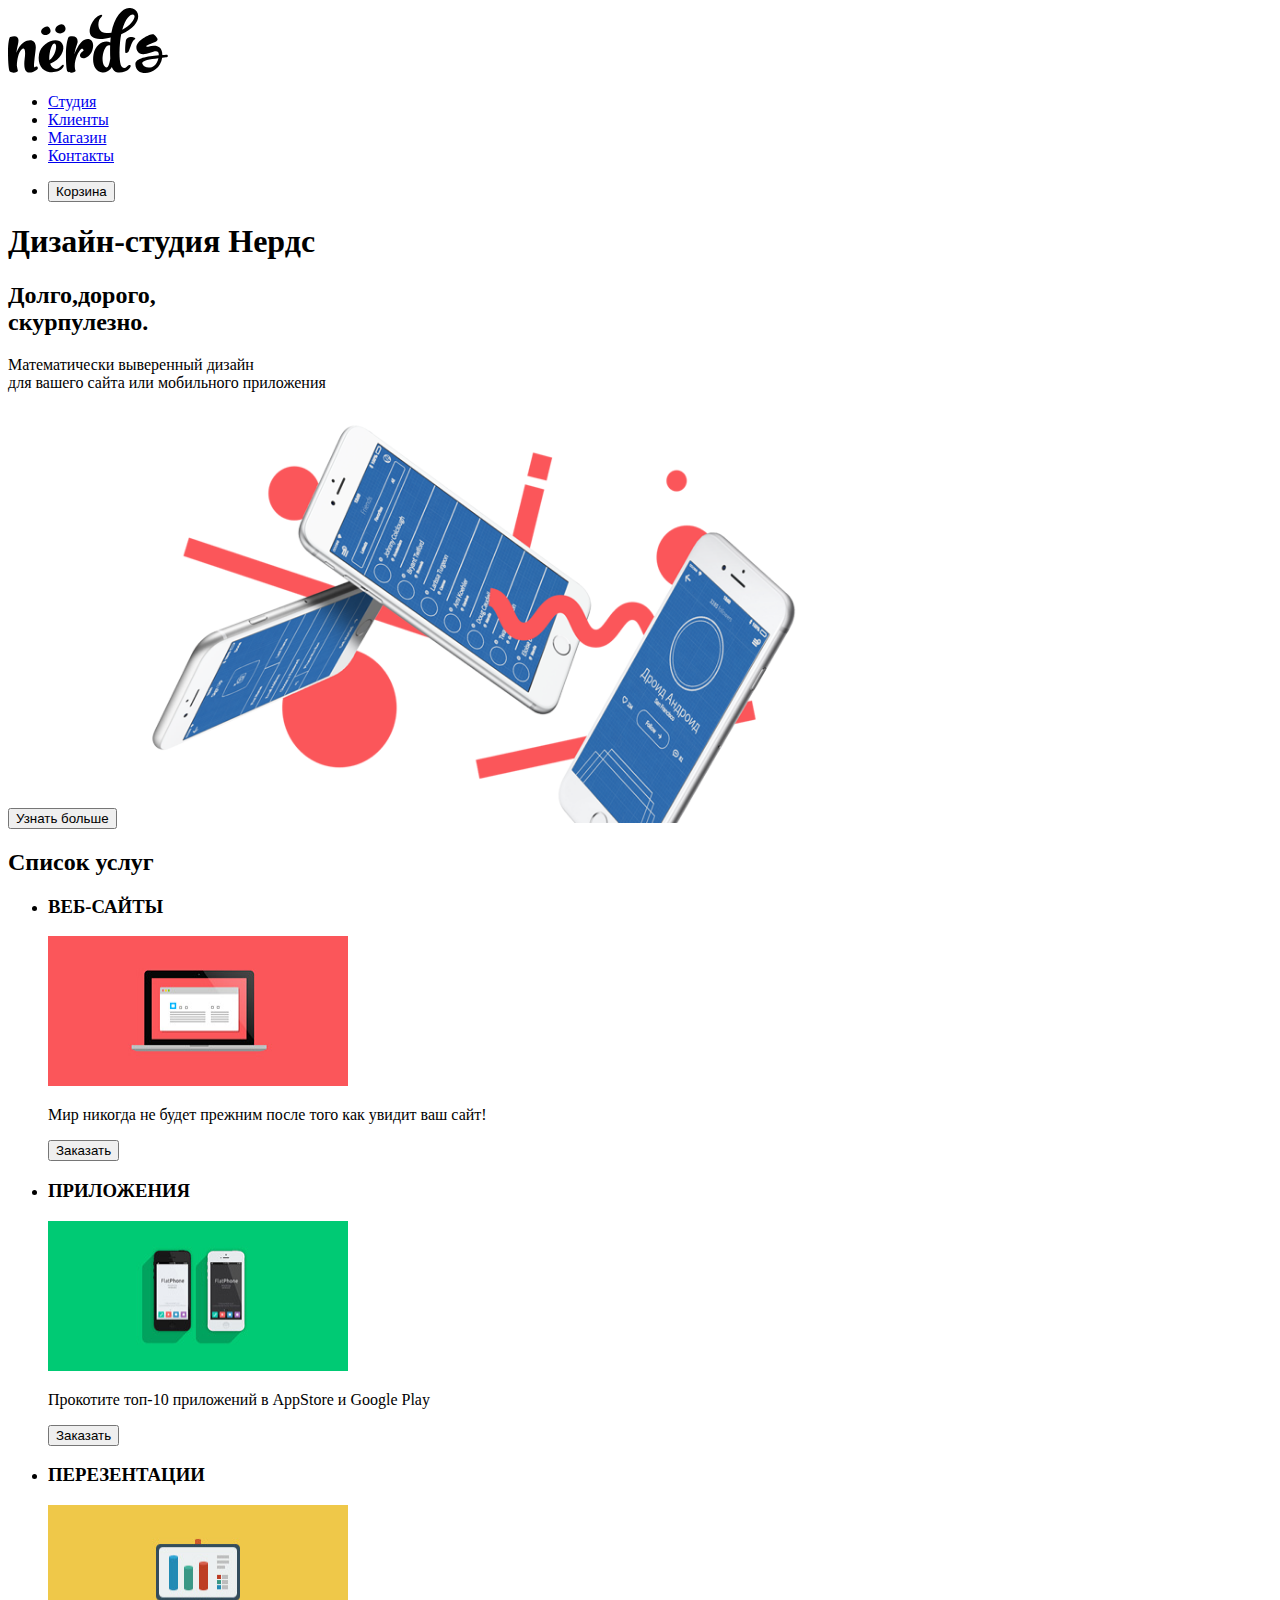
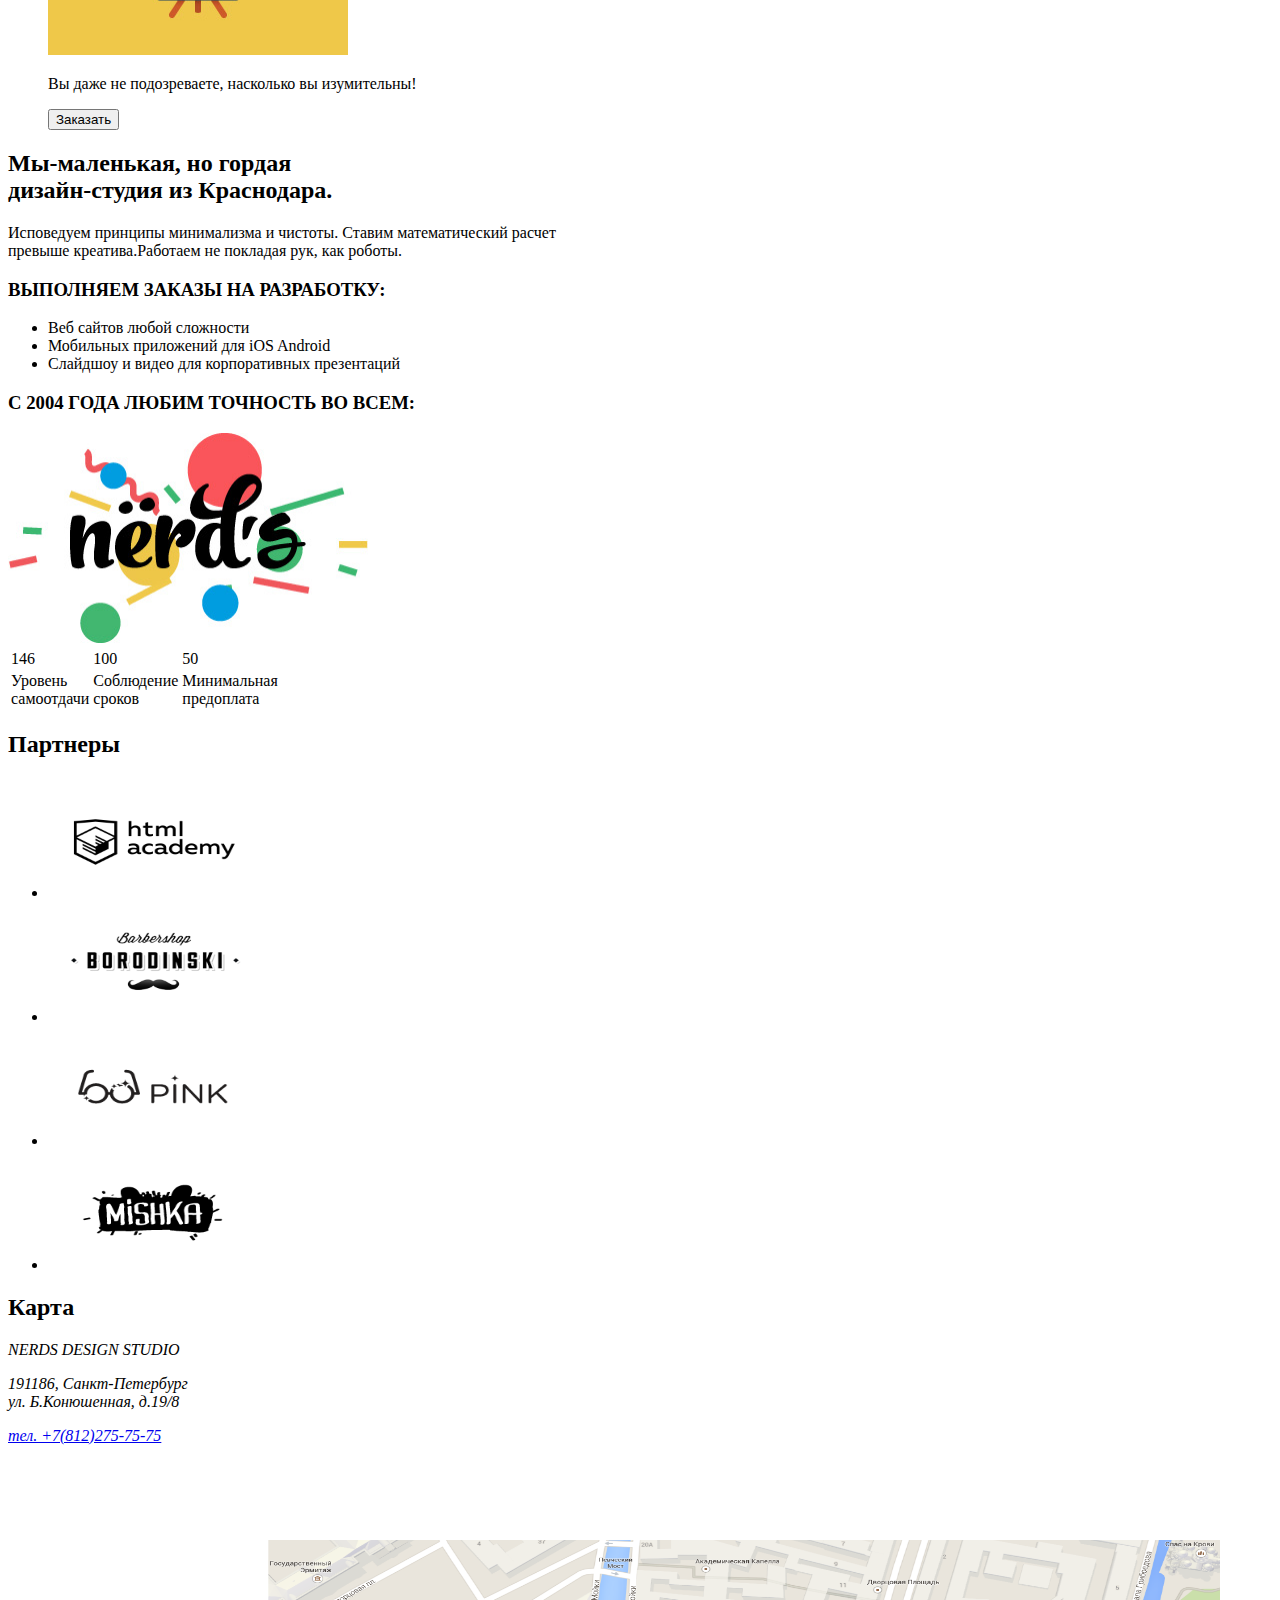
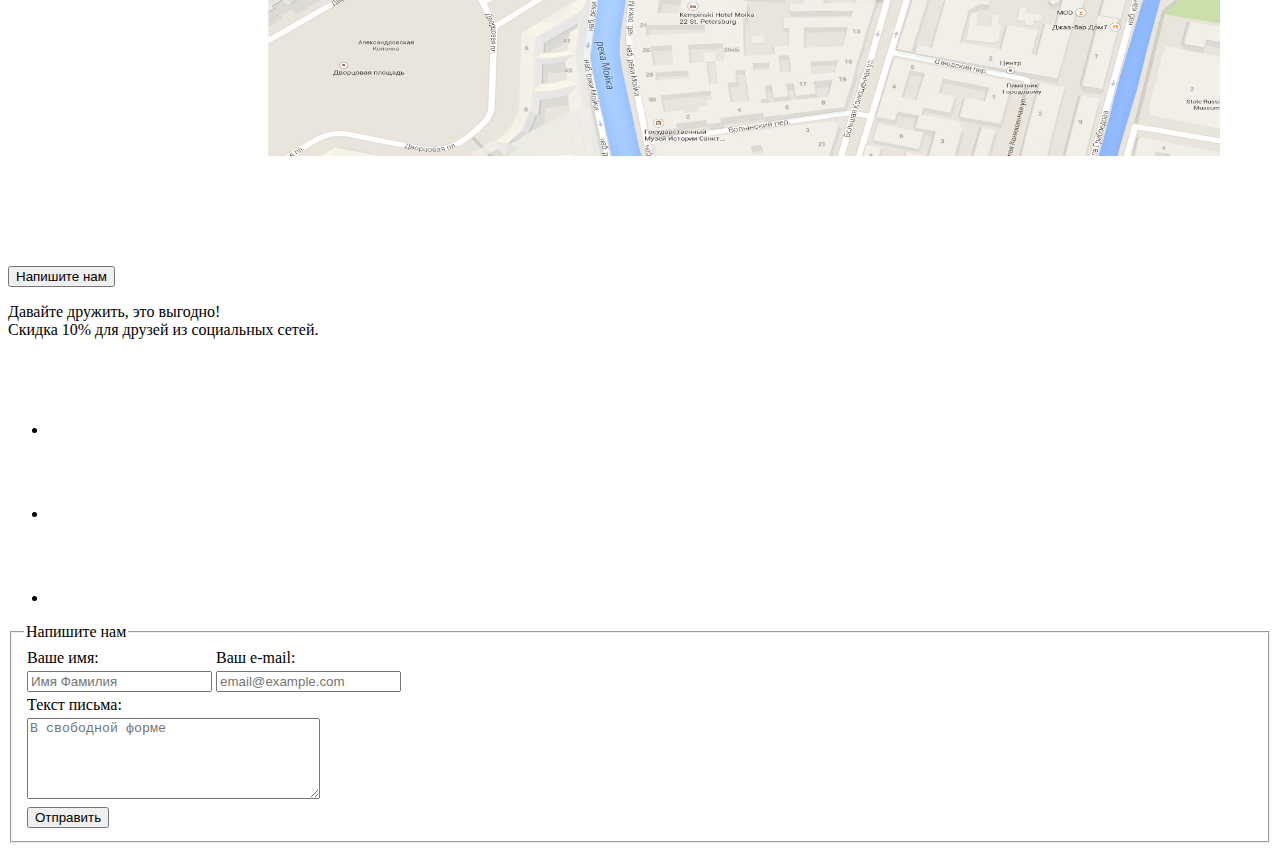
==== index.html @ 4e48b70e "формы" ====
<!DOCTYPE html>
<html lang="ru"><head>
<meta http-equiv="content-type" content="text/html; charset=UTF-8">
    <meta charset="utf-8">
    <title>HTML Academy: Нёрдс</title>
  </head>
  <body>
  	<header>
  	
  		<nav>
  			<a>
  			<img src="img/nerds-logo.svg" width="160" height="65" alt="Логотип Нердс">
  			</a>
  			<ul>
                 <li><a href="studio.html">Студия</a></li>
                 <li><a href="clients.html">Клиенты</a></li>
                 <li><a href="catalog.html">Магазин</a></li>
                 <li><a href="contacts.html">Контакты</a></li>
             </ul>
             <ul>
             	<li>
             		<button type="button">Корзина</button>
             	</li>
             </ul>
  		</nav>
  	</header>
  <main>
  	<h1>Дизайн-студия Нердс</h1>
  	<section>
  		<h2>Долго,дорого,<br>скурпулезно.</h2>
  		<p>Математически выверенный дизайн<br>
  		 для вашего сайта или мобильного приложения</p>
  		 <button type="button">Узнать больше</button>
  		 <img src="img/nerds-index-slide1.png" width="700" height="415" alt="Иллюстрация4">

  	</section>
  	<section>
  		<h2>Список услуг</h2>
  		<ul>
  			<li>
  				<h3>ВЕБ-САЙТЫ</h3>
  				<img src="img/illustration-1.jpg" width="300" height="150" alt="Иллюстрация1">
  				<p>Мир никогда не будет прежним после того как увидит ваш сайт!</p>
  				<button type="button">Заказать</button>
  			</li>
  			<li>
  				<h3>ПРИЛОЖЕНИЯ</h3>
  				<img src="img/illustration-2.jpg" width="300" height="150" alt="Иллюстрация2">
  				<p>Прокотите топ-10 приложений в AppStore и Google Play </p>
  				<button type="button">Заказать</button>
  			</li>
  			<li>
  				<h3>ПЕРЕЗЕНТАЦИИ</h3>
  				<img src="img/illustration-3.jpg" width="300" height="150" alt="Иллюстрация3">
  				<p>Вы даже не подозреваете, насколько вы изумительны!</p>
  				<button type="button">Заказать</button>
  			</li>
  		</ul>
  	</section>	
  		
  	<section>
  		<h2>Мы-маленькая, но гордая<br> дизайн-студия из Краснодара.</h2>
  		<p>Исповедуем принципы минимализма и чистоты. Ставим математический расчет<br>
  		превыше креатива.Работаем не покладая рук, как роботы.</p>

  		<p><h3>ВЫПОЛНЯЕМ ЗАКАЗЫ НА РАЗРАБОТКУ:</h3></p>
  		<ul>
  			<li>Веб сайтов любой сложности</li>
  			<li>Мобильных приложений для iOS Android</li>
  			<li>Слайдшоу и видео для корпоративных презентаций </li>
  		</ul>
  		<p><h3>С 2004 ГОДА ЛЮБИМ ТОЧНОСТЬ ВО ВСЕМ:</h3></p>
  		<img src="img/nerds-illustration.jpg" width="360" height="210" alt="Иллюстрация5">
  		<table>
  			<tr>
  				<td>146</td>
  				<td>100</td>
  				<td>50</td>
  			</tr>
  			<tr>
  				<td>Уровень<br>самоотдачи</td>
  				<td>Соблюдение<br>сроков</td>
  				<td>Минимальная<br>предоплата</td>
  			</tr>
  		</table>	
  	</section>
  	<section>
  		<h2>Партнеры</h2>
  		<ul>
  			<li> <a href="#"><img src="img/logo-1.png" width="210" height="120" alt="HTMLAcademy"></a></li>
  			<li><img src="img/logo-2.png" width="210" height="120" alt="Borodinski"></li>
  			<li><img src="img/logo-3.png" width="210" height="120" alt="Pink"></li>
  			<li><img src="img/logo-4.png" width="210" height="120" alt="Mishka"></li>
  		</ul>
  	</section>
  	<section>
  		<h2>Карта</h2>
  		<address>
	  		<p>NERDS DESIGN STUDIO</p>
	  		<p>191186, Санкт-Петербург<br> ул. Б.Конюшенная, д.19/8</p>
	  		<p><a href="тел. +7(812)275-75-75"> тел. +7(812)275-75-75 </a></p>
        </address>
  		<button type="button">Напишите нам</button>
  		<img src="img/map.png" width="1140" height="420" alt="Карта">
  	</section>
  </main>
  <footer>
  	<p>Давайте дружить, это выгодно!<br>
  	   Скидка 10% для друзей из социальных сетей.
  	</p>
  	<div>
  		<ul>
  			<li><a href="#"><img src="img/vk-icon.svg" width="80" height="80" alt="Вконтакте"></a></li>
  			<li><a href="#"><img src="img/fb-icon.svg" width="80" height="80" alt="Фейсбук"></a></li>
  			<li><a href="#"><img src="img/insta-icon.svg" width="80" height="80" alt="Инстаграм"></a></li>
  		</ul>
  	</div>
  	

  	<form  class="contact-us" action="https://echo.htmlacademy.ru" method="post">
  		<fieldset>
  			<legend>Напишите нам</legend>
  	<table>
  		<tr>
  			<td><label for="personal-info">Ваше имя:</label></td>
  			<td><label for="e-mail">Ваш e-mail:</label></td>
  		</tr>
  		<tr>
  			<td><input type="text" name="name" id="personal-info" placeholder="Имя Фамилия"></td>
  			<td><input type="e-mail" name="e-mail" id="e-mail" placeholder="email@example.com"></td>
  		</tr>
  		<tr>
  			<td><label for="comment-field" >Текст письма:</label></td>
  		</tr>
  		<tr>
  			<td colspan="2"><textarea name="comments" id="comment-field" placeholder="В свободной форме" rows="5" cols="34"></textarea></td>

  		</tr>
  		<tr>
  			<td><button type="submit">Отправить</button></td
  		</tr>
  		
  	</table>
  	</fieldset>	
  	</form>
  </footer> 	
</body>
</html>
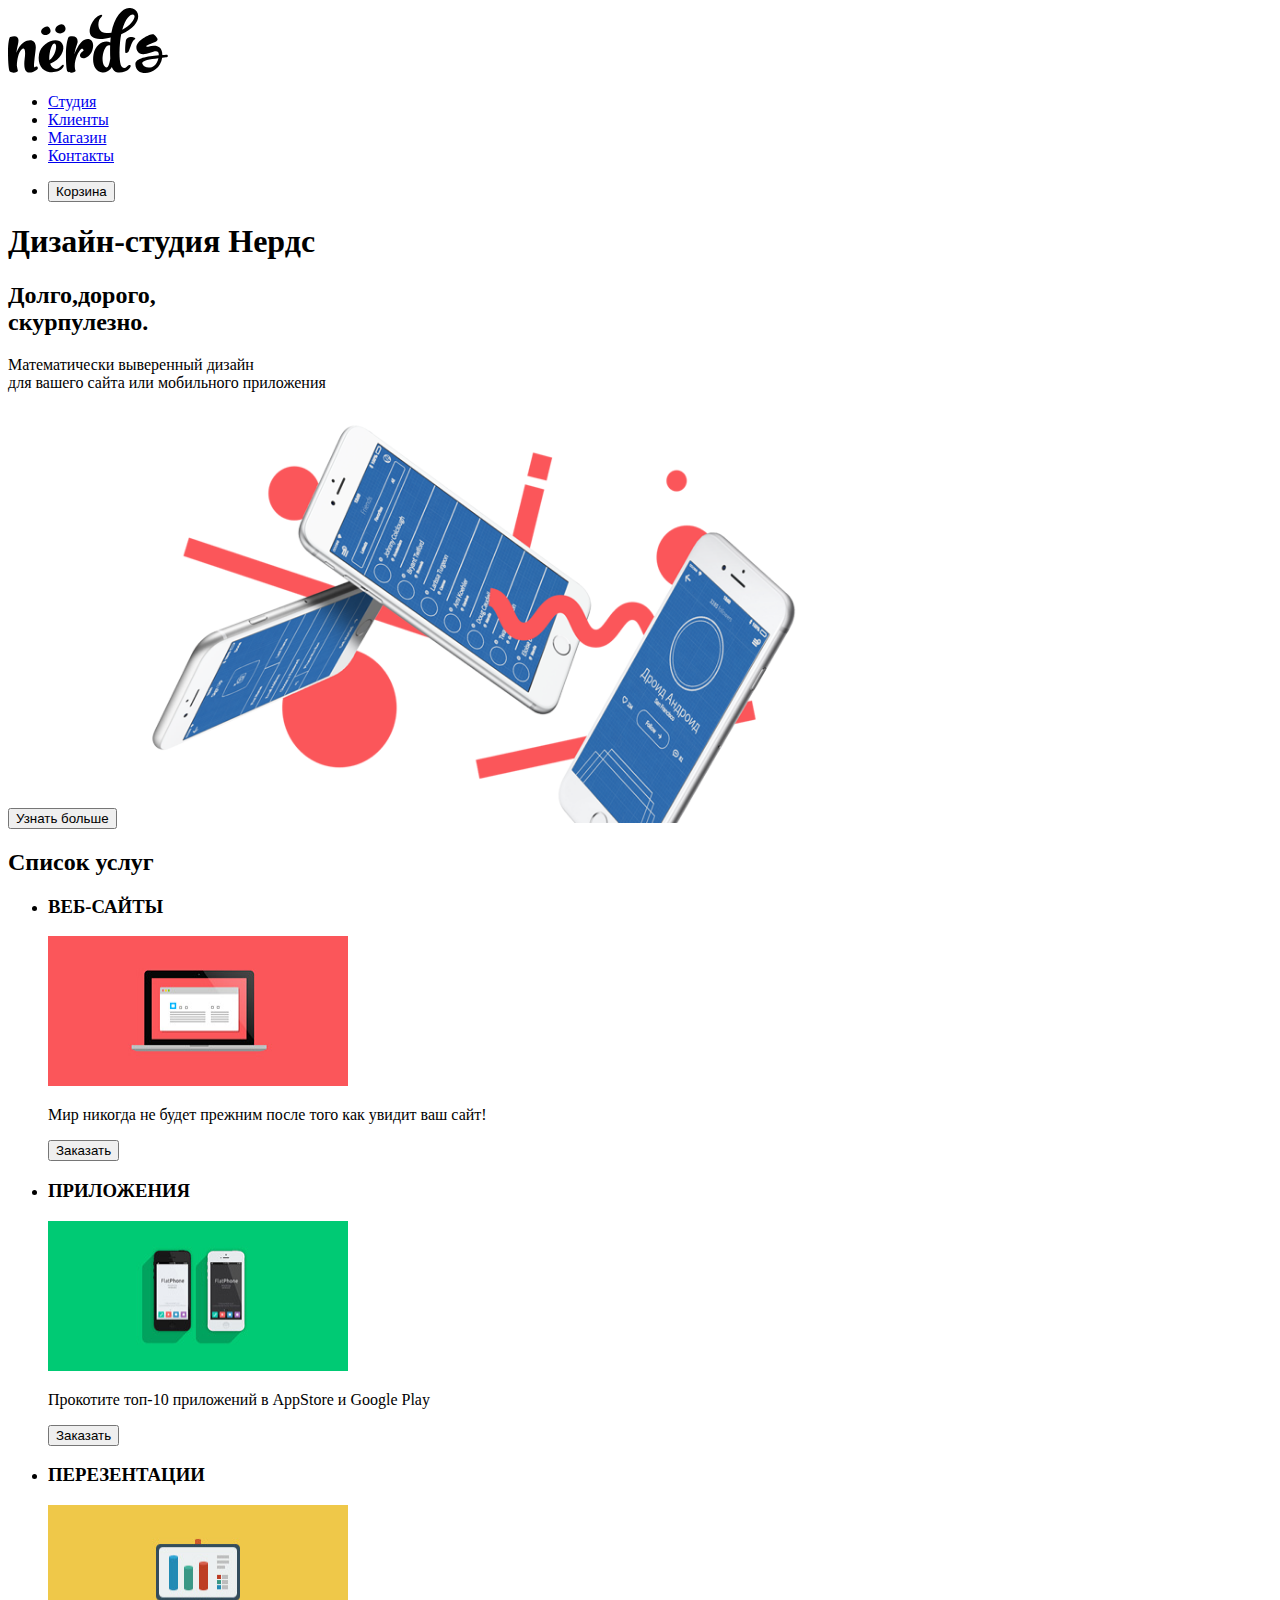
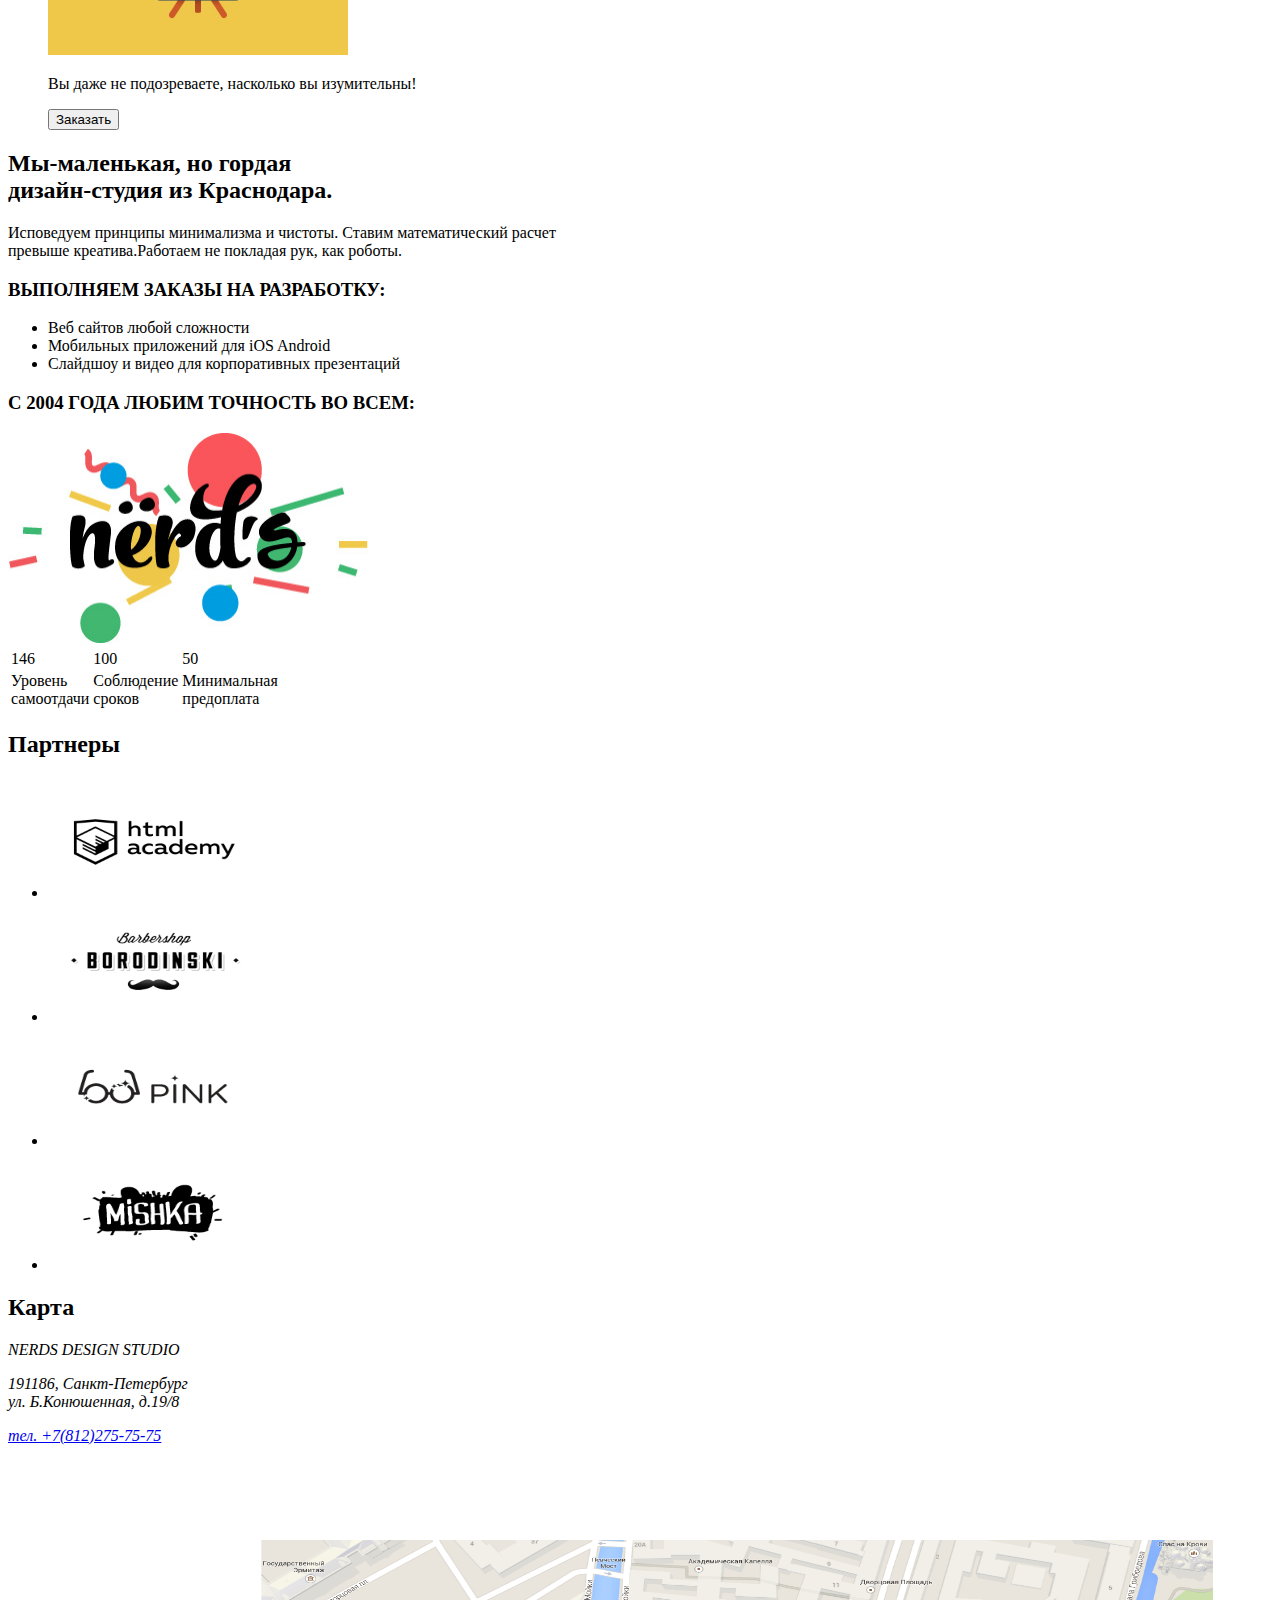
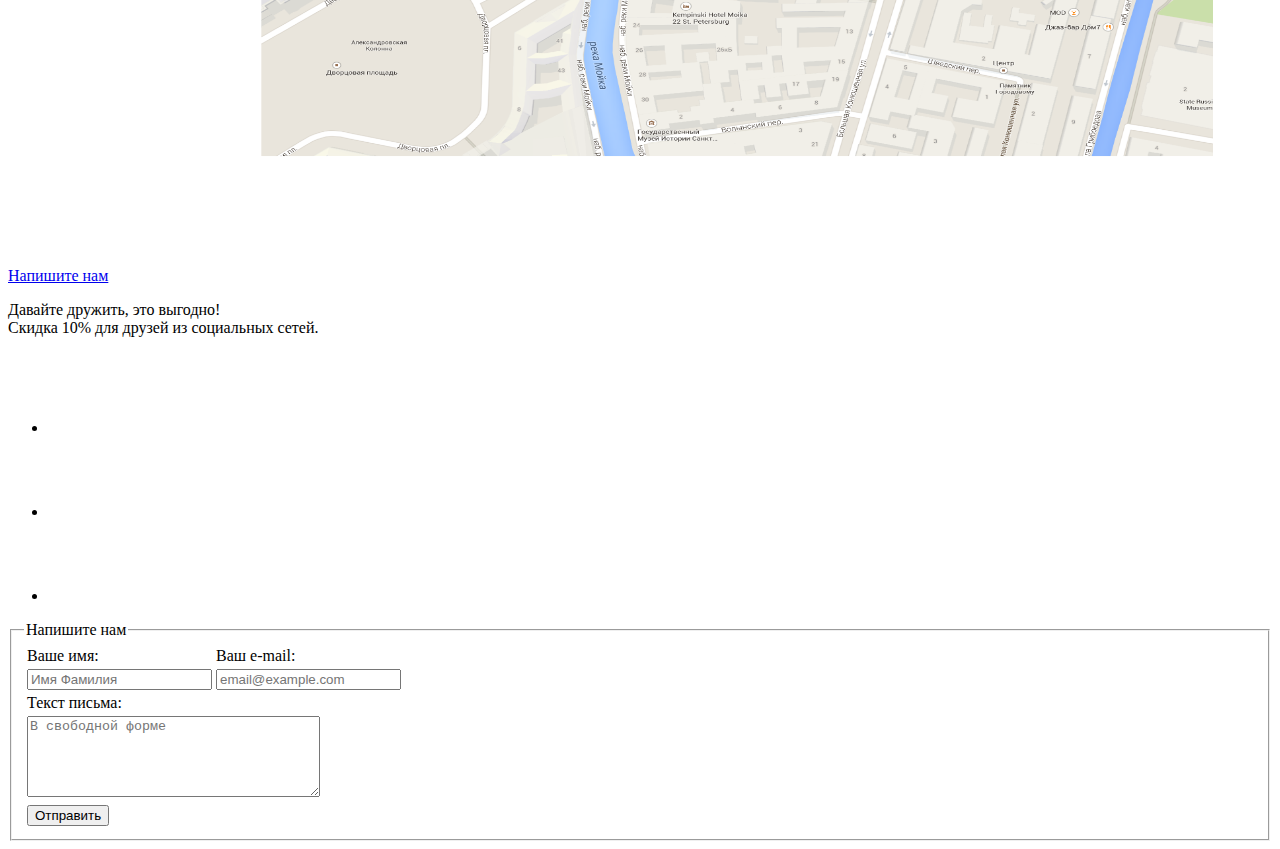
==== commit 7c595106: "изменения" ====
--- a/index.html
+++ b/index.html
@@ -100,7 +100,7 @@
 	  		<p>191186, Санкт-Петербург<br> ул. Б.Конюшенная, д.19/8</p>
 	  		<p><a href="тел. +7(812)275-75-75"> тел. +7(812)275-75-75 </a></p>
         </address>
-  		<button type="button">Напишите нам</button>
+  		<a href="contact-us.html">Напишите нам</a>
   		<img src="img/map.png" width="1140" height="420" alt="Карта">
   	</section>
   </main>
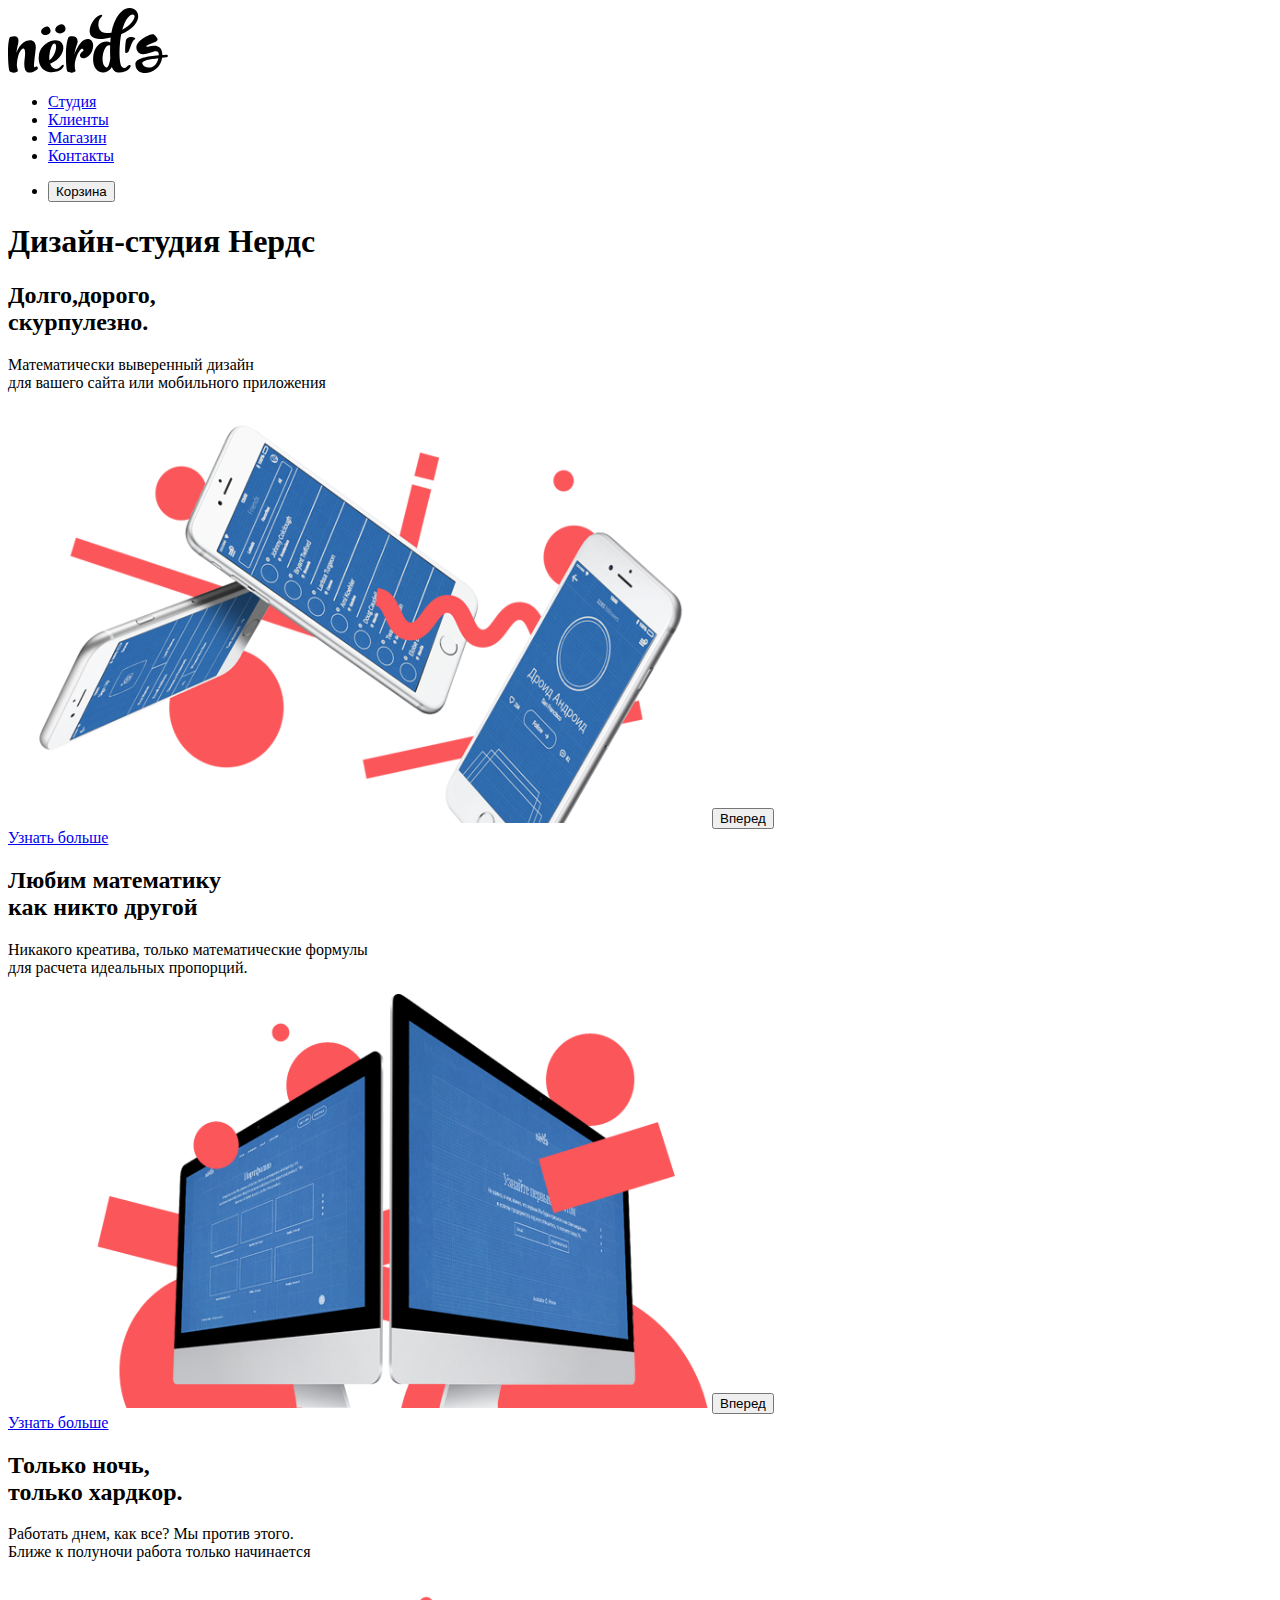
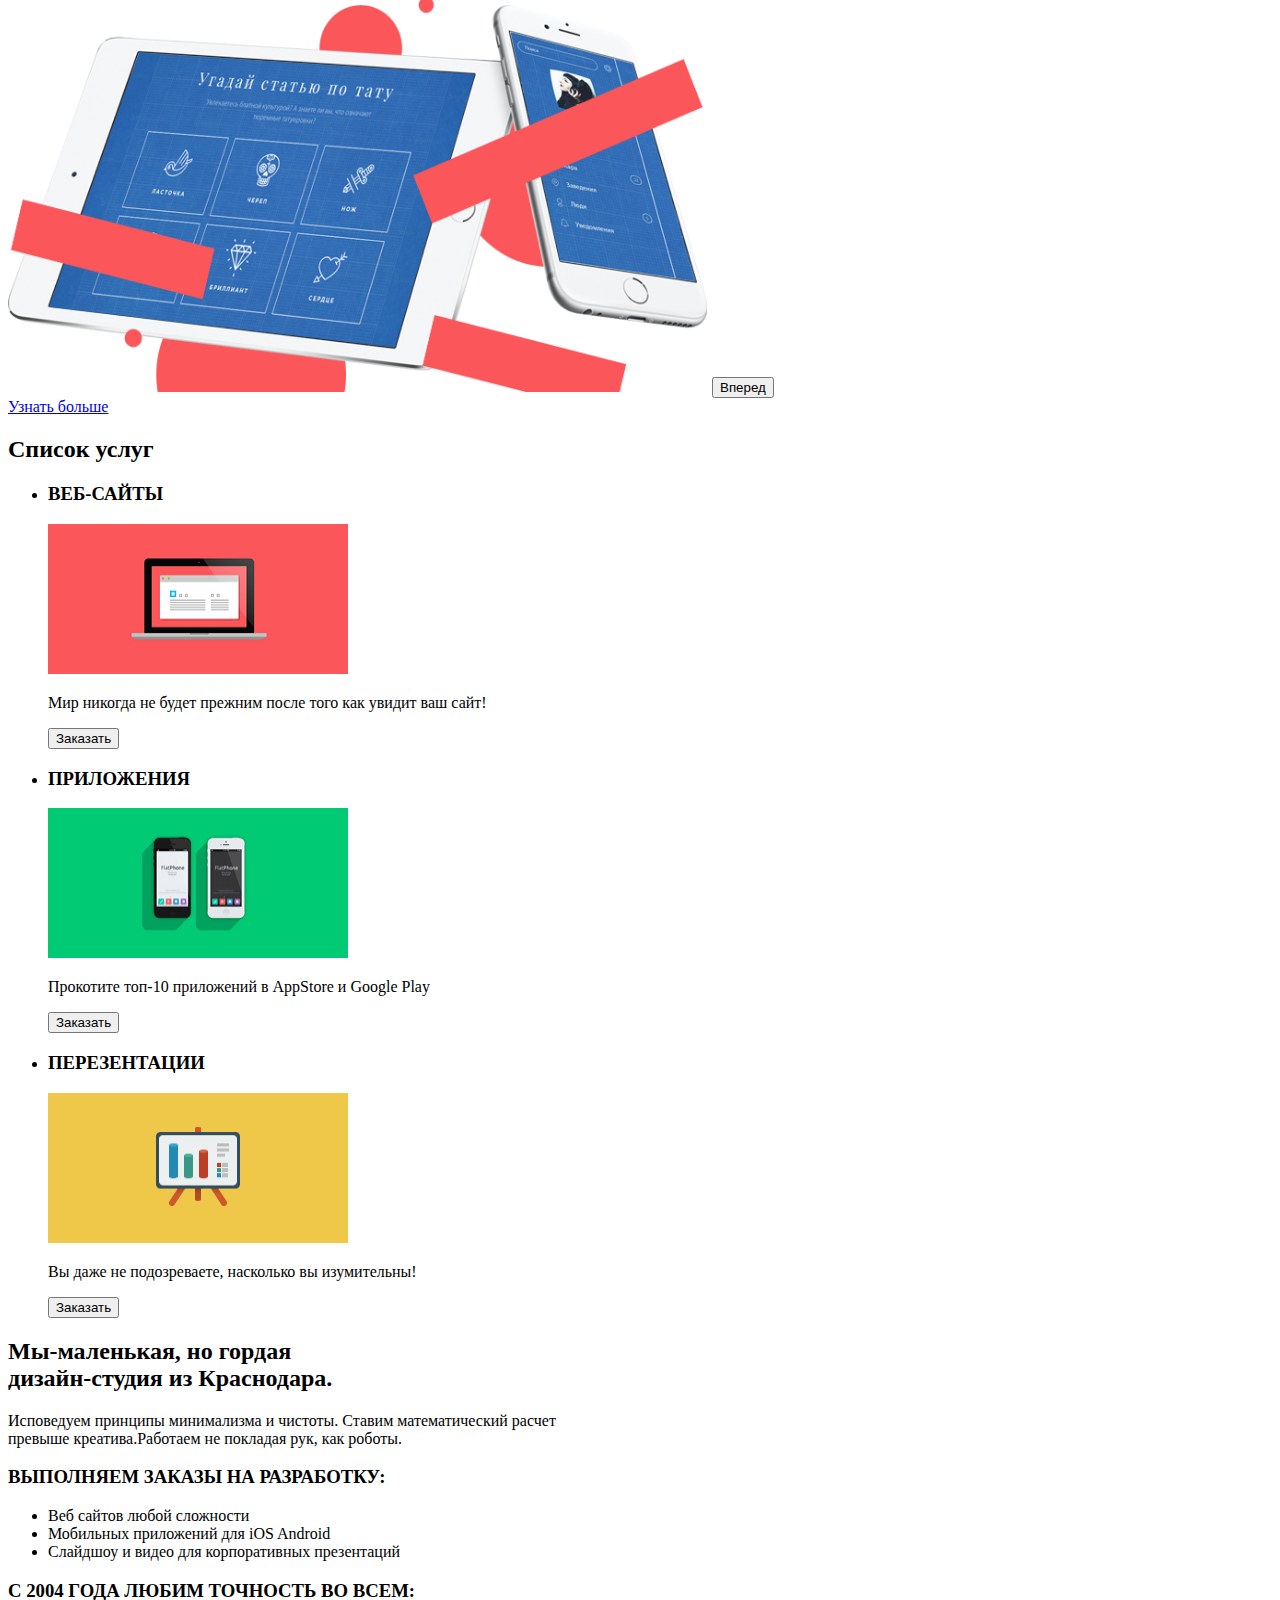
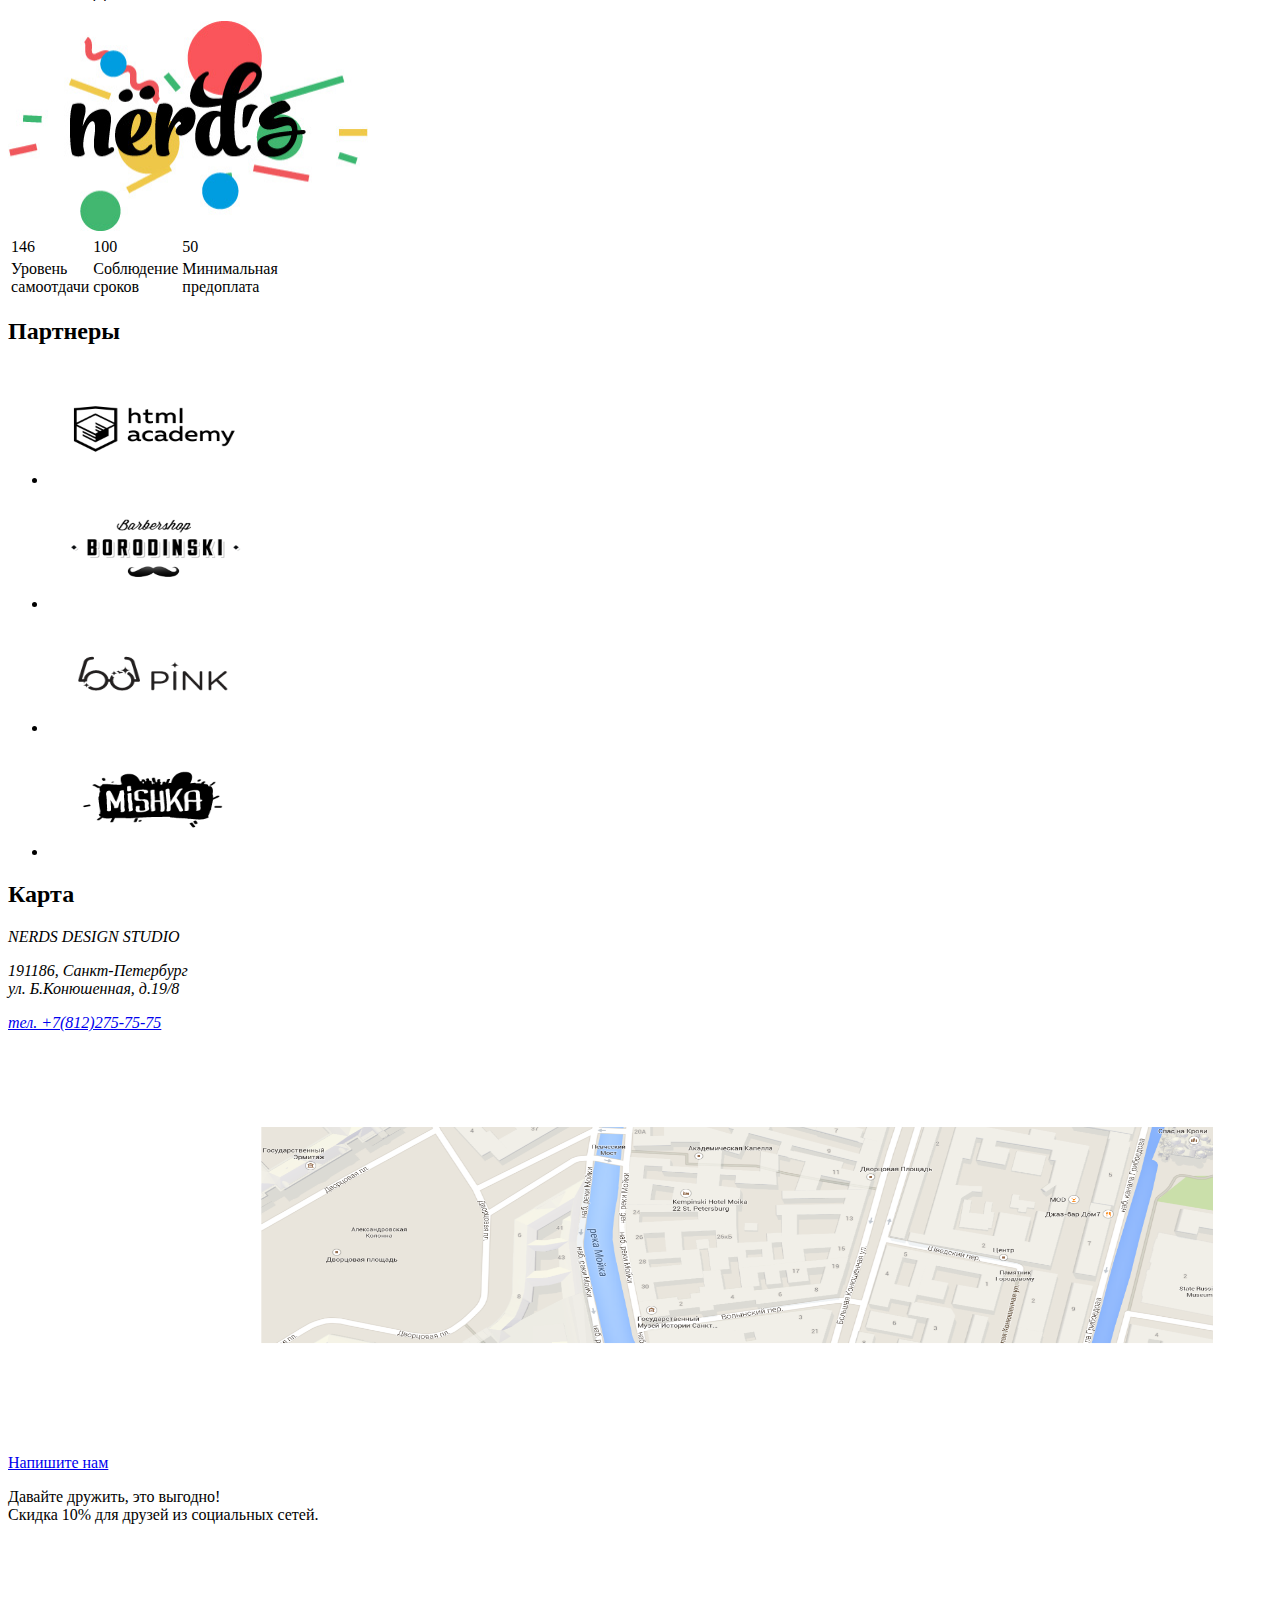
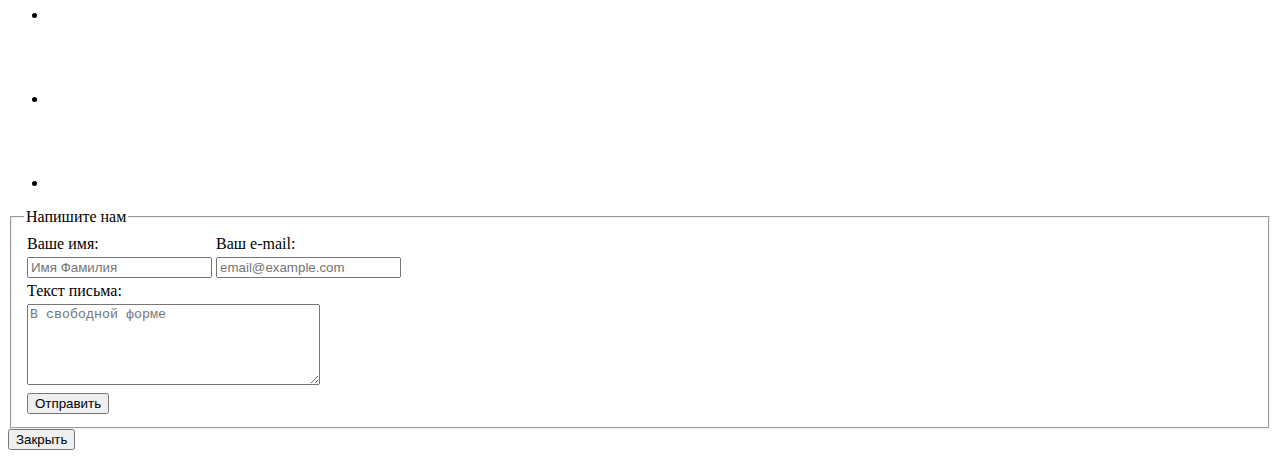
==== commit 1880d29f: "формы 2часть" ====
--- a/index.html
+++ b/index.html
@@ -30,10 +30,29 @@
   		<h2>Долго,дорого,<br>скурпулезно.</h2>
   		<p>Математически выверенный дизайн<br>
   		 для вашего сайта или мобильного приложения</p>
-  		 <button type="button">Узнать больше</button>
   		 <img src="img/nerds-index-slide1.png" width="700" height="415" alt="Иллюстрация4">
+  		 <button type="button">Вперед</button><br>
+  		 <a href="moreinfo.html">Узнать больше</a>
+  	</section>
+  	<section>
+  		<h2>Любим математику<br>как никто другой</h2>
+  		<p>Никакого креатива, только математические формулы<br>
+  		 для расчета идеальных пропорций.</p>
+  		 <img src="img/nerds-index-slide2.png" width="700" height="415" alt="Иллюстрация5">
+  		 <button type="button">Вперед</button><br>
+  		 <a href="moreinfo.html">Узнать больше</a>
 
   	</section>
+  	<section>
+  		<h2>Только ночь,<br>только хардкор.</h2>
+  		<p>Работать днем, как все? Мы против этого.<br>
+  		 Ближе к полуночи работа только начинается</p>
+  		 <img src="img/nerds-index-slide3.png" width="700" height="415" alt="Иллюстрация6">
+  		 <button type="button">Вперед</button><br>
+  		 <a href="moreinfo.html">Узнать больше</a>
+
+  	</section>
+
   	<section>
   		<h2>Список услуг</h2>
   		<ul>
@@ -70,7 +89,7 @@
   			<li>Слайдшоу и видео для корпоративных презентаций </li>
   		</ul>
   		<p><h3>С 2004 ГОДА ЛЮБИМ ТОЧНОСТЬ ВО ВСЕМ:</h3></p>
-  		<img src="img/nerds-illustration.jpg" width="360" height="210" alt="Иллюстрация5">
+  		<img src="img/nerds-illustration.jpg" width="360" height="210" alt="Иллюстрация7">
   		<table>
   			<tr>
   				<td>146</td>
@@ -138,11 +157,11 @@
   		</tr>
   		<tr>
   			<td><button type="submit">Отправить</button></td
-  		</tr>
-  		
+  		</tr>		
   	</table>
   	</fieldset>	
   	</form>
+  	<button type="button">Закрыть</button>
   </footer> 	
 </body>
 </html>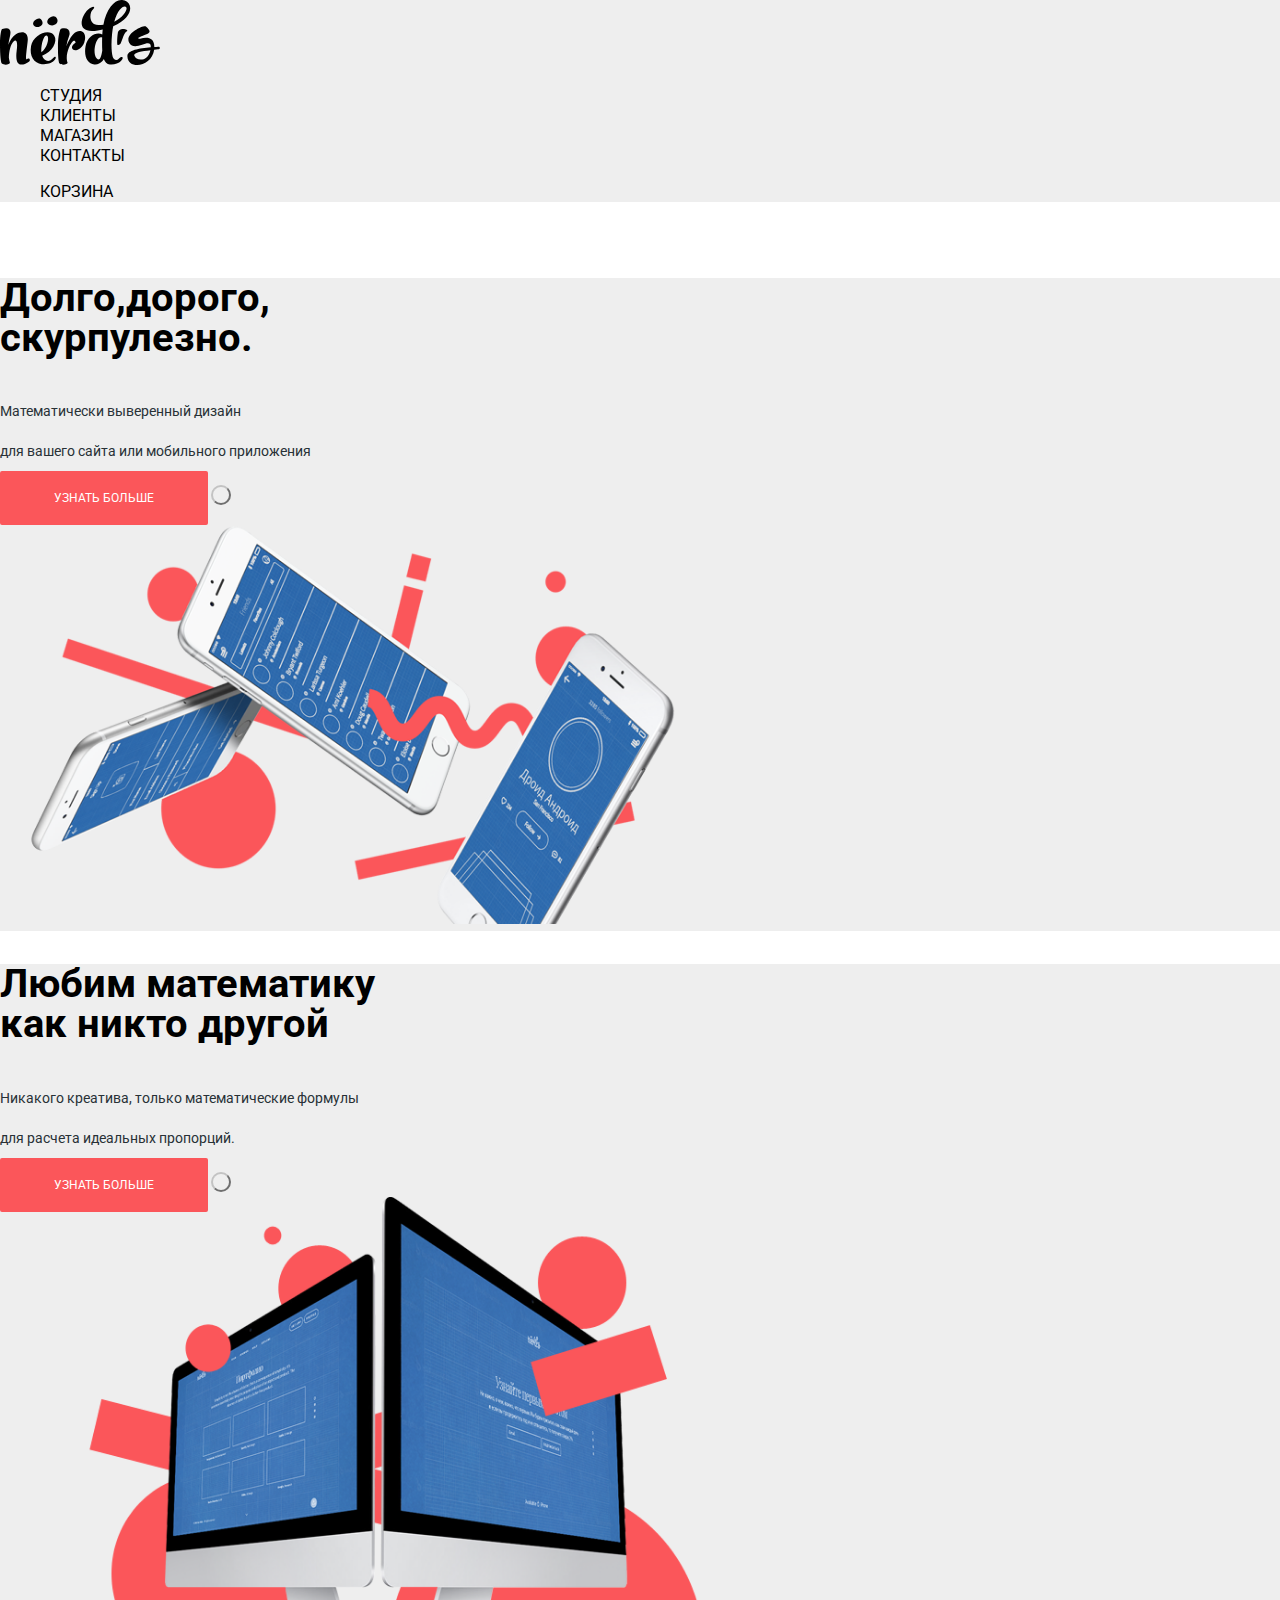
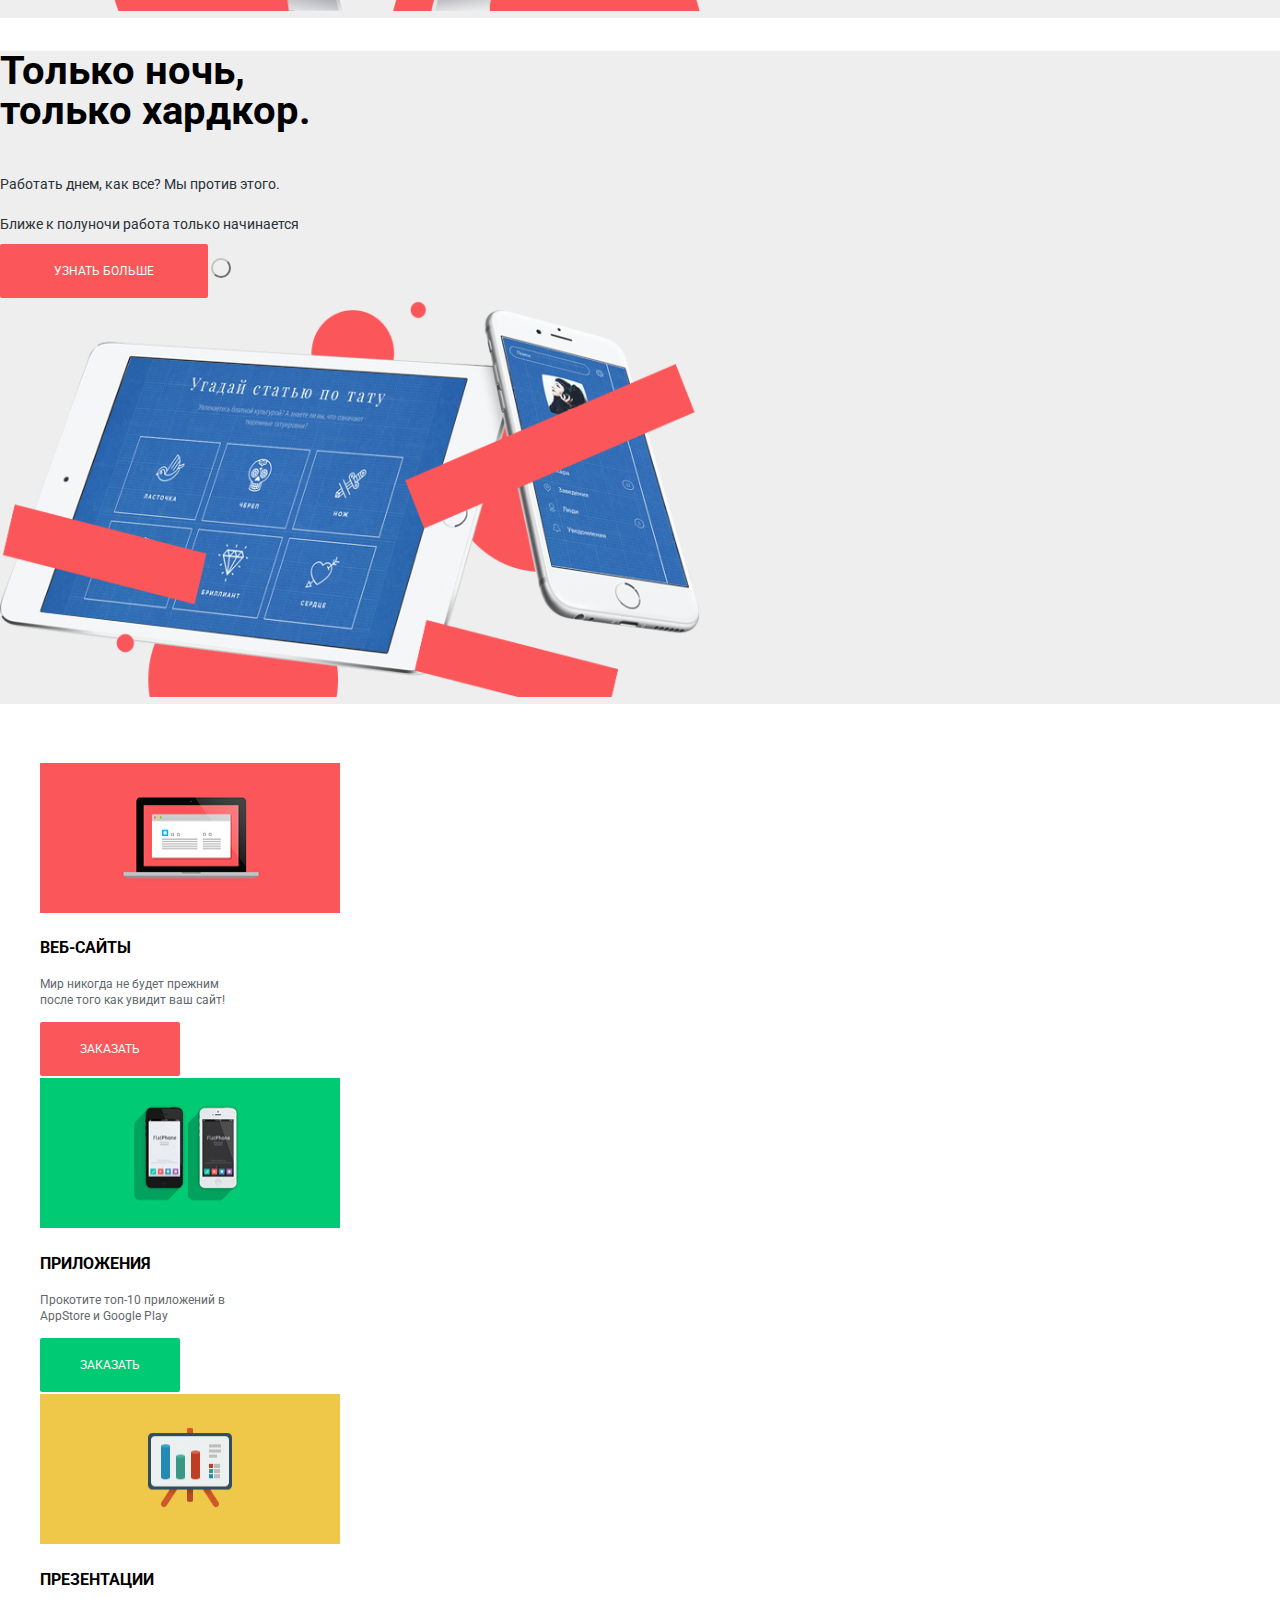
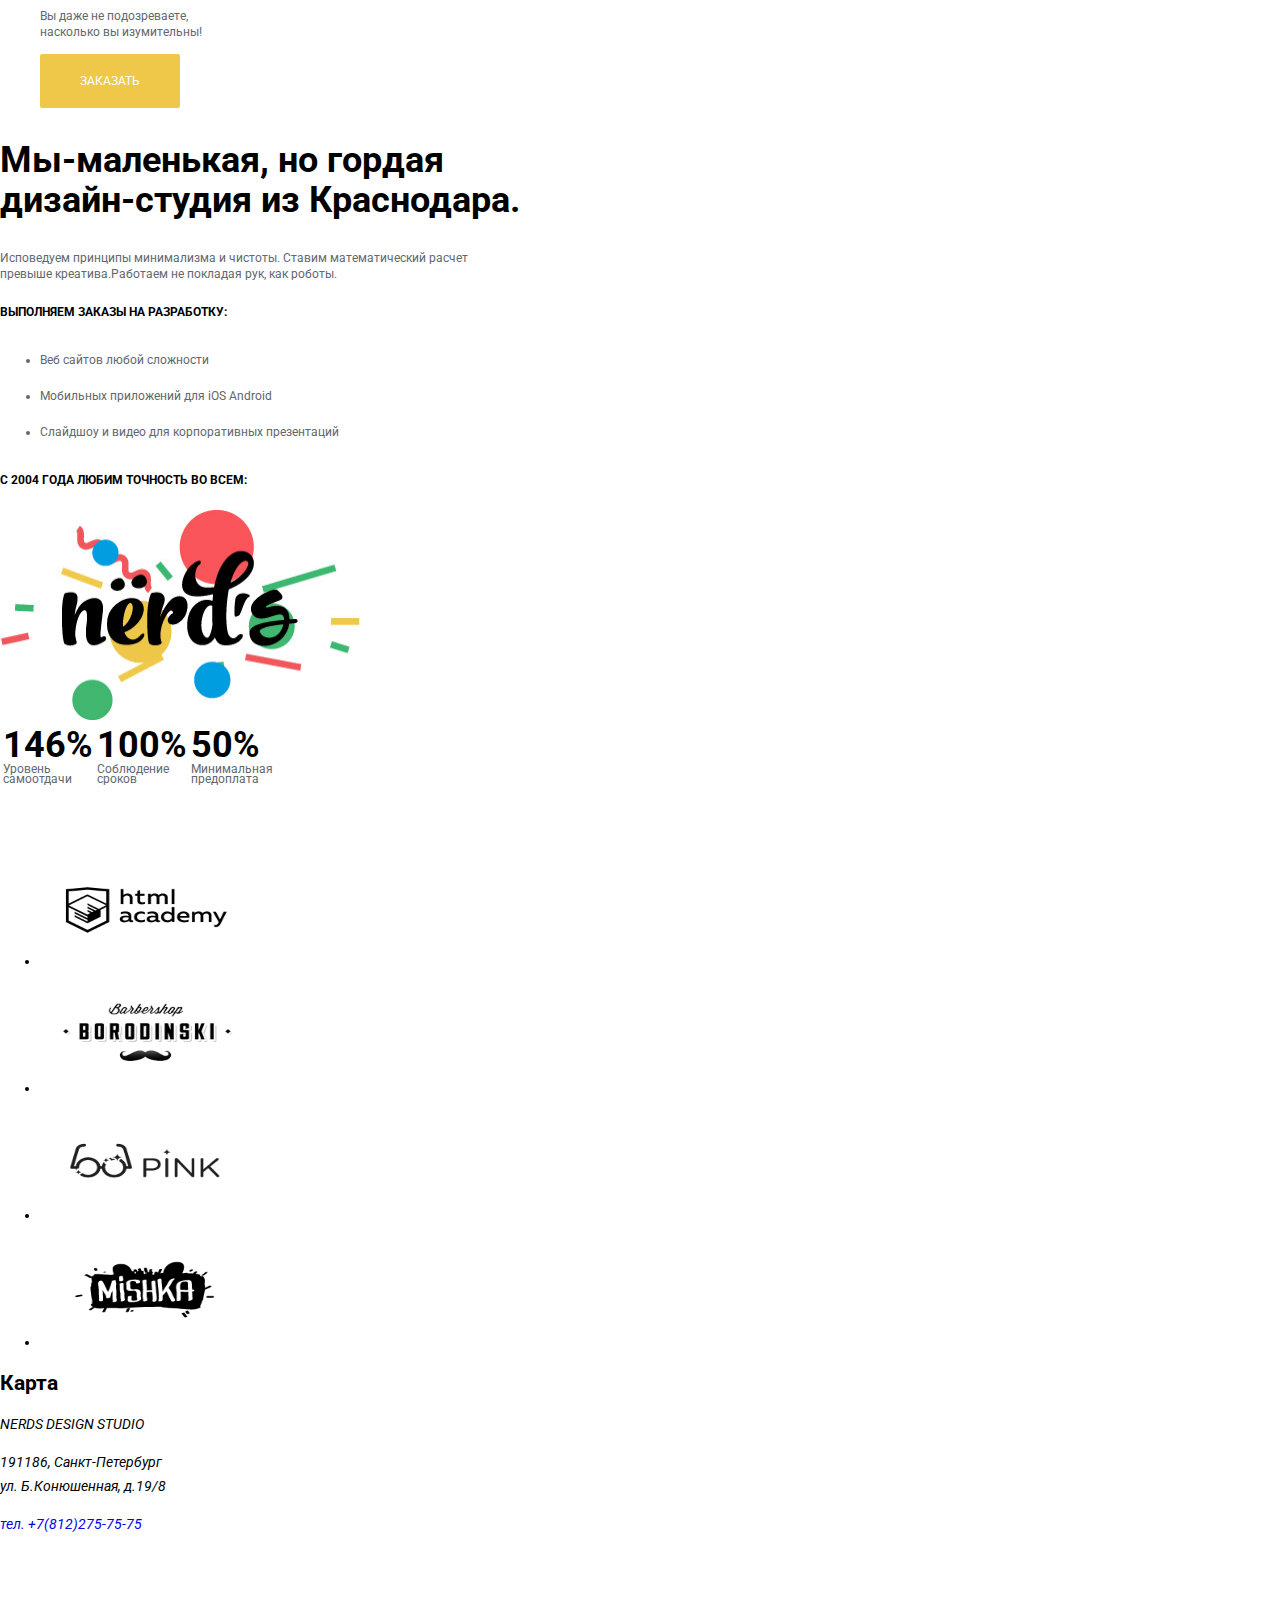
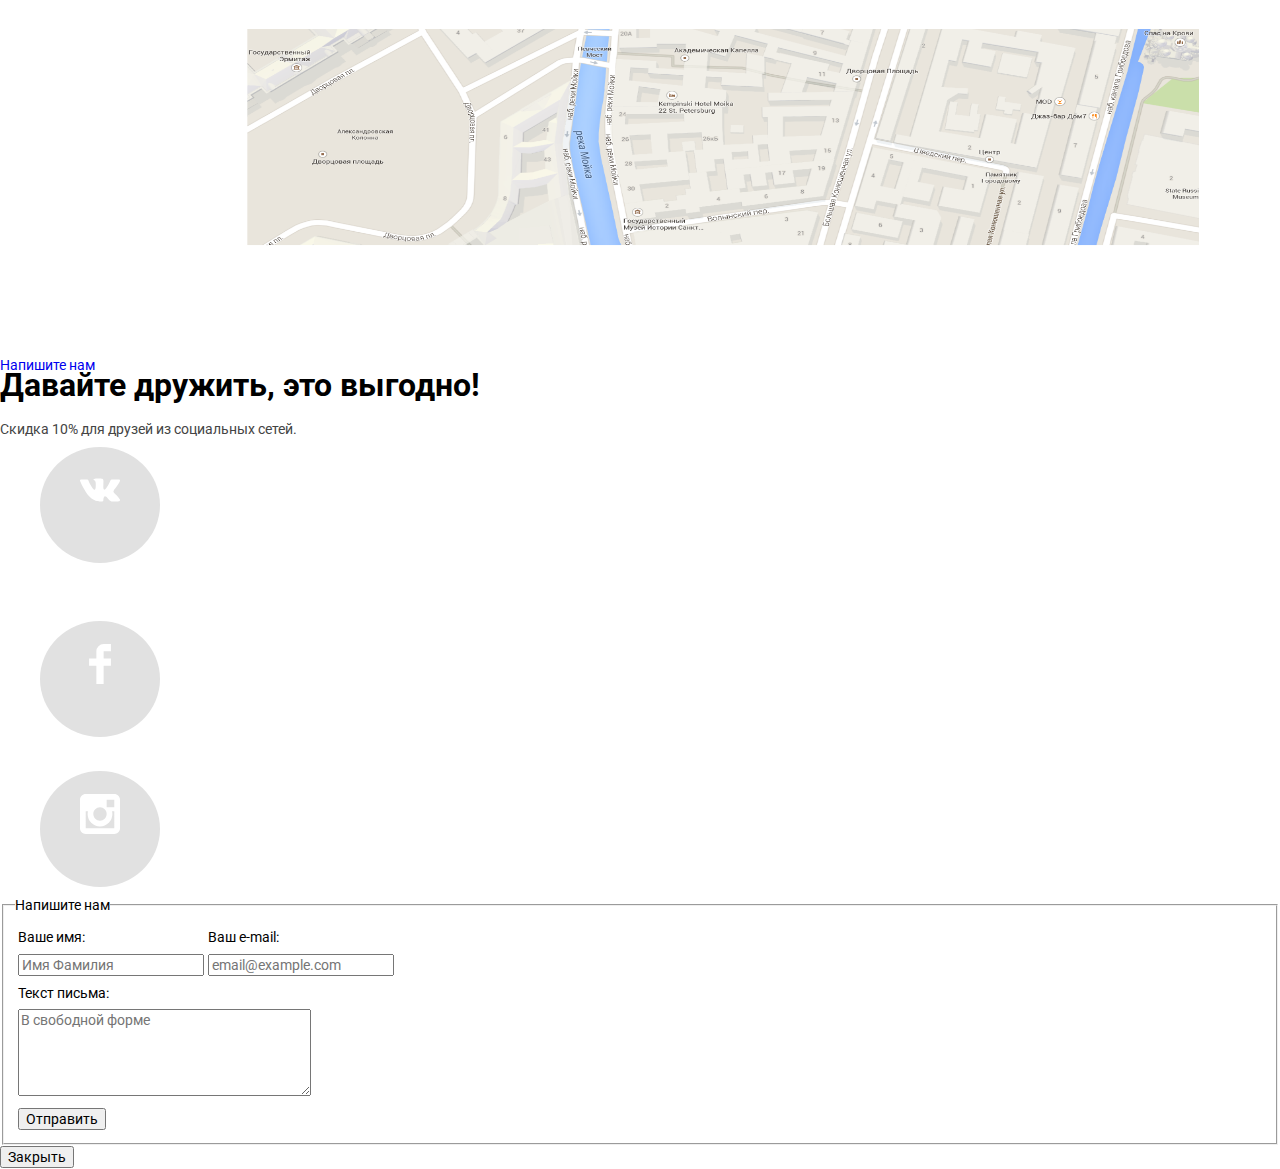
==== commit 179702dc: "5я часть" ====
--- a/index.html
+++ b/index.html
@@ -3,100 +3,111 @@
 <meta http-equiv="content-type" content="text/html; charset=UTF-8">
     <meta charset="utf-8">
     <title>HTML Academy: Нёрдс</title>
+    <link href="https://fonts.googleapis.com/css?family=Roboto:400,700&display=swap&subset=cyrillic" rel="stylesheet">
+    <link href="css/normalize.css" rel="stylesheet" >
+    <link href="css/style.css" rel="stylesheet" >
   </head>
   <body>
-  	<header>
+  	<header class="main-header">
   	
-  		<nav>
-  			<a>
+  		<nav class="main-navigation">
+  			<a class="main-header-logo">
   			<img src="img/nerds-logo.svg" width="160" height="65" alt="Логотип Нердс">
   			</a>
-  			<ul>
+  			<ul class="site-navigation">
                  <li><a href="studio.html">Студия</a></li>
                  <li><a href="clients.html">Клиенты</a></li>
                  <li><a href="catalog.html">Магазин</a></li>
                  <li><a href="contacts.html">Контакты</a></li>
              </ul>
-             <ul>
+             <ul class="user-navigation">
              	<li>
-             		<button type="button">Корзина</button>
+             		<a href="catalog-item.html">Корзина</a>
              	</li>
              </ul>
   		</nav>
   	</header>
-  <main>
-  	<h1>Дизайн-студия Нердс</h1>
-  	<section>
+  <main class="container">
+  	<h1 class="page-title">Дизайн-студия Нердс</h1>
+  	<section class="example">
   		<h2>Долго,дорого,<br>скурпулезно.</h2>
   		<p>Математически выверенный дизайн<br>
   		 для вашего сайта или мобильного приложения</p>
+  		 
+  		 <a href="moreinfo.html">Узнать больше</a>
+  		 <button type="button" value="Вперед"></button><br>
   		 <img src="img/nerds-index-slide1.png" width="700" height="415" alt="Иллюстрация4">
-  		 <button type="button">Вперед</button><br>
-  		 <a href="moreinfo.html">Узнать больше</a>
   	</section>
-  	<section>
+  	<section class="example">
+  		
   		<h2>Любим математику<br>как никто другой</h2>
   		<p>Никакого креатива, только математические формулы<br>
   		 для расчета идеальных пропорций.</p>
+  		 
+  	
+  		 <a href="moreinfo.html">Узнать больше</a>
+  		 <button type="button" value="Вперед"></button><br>
   		 <img src="img/nerds-index-slide2.png" width="700" height="415" alt="Иллюстрация5">
-  		 <button type="button">Вперед</button><br>
-  		 <a href="moreinfo.html">Узнать больше</a>
 
   	</section>
-  	<section>
+  	<section class="example">
   		<h2>Только ночь,<br>только хардкор.</h2>
   		<p>Работать днем, как все? Мы против этого.<br>
   		 Ближе к полуночи работа только начинается</p>
+  		 
+  		 <a href="moreinfo.html">Узнать больше</a>
+  		 <button type="button" value="Вперед"></button><br>
   		 <img src="img/nerds-index-slide3.png" width="700" height="415" alt="Иллюстрация6">
-  		 <button type="button">Вперед</button><br>
-  		 <a href="moreinfo.html">Узнать больше</a>
 
   	</section>
 
   	<section>
-  		<h2>Список услуг</h2>
-  		<ul>
-  			<li>
-  				<h3>ВЕБ-САЙТЫ</h3>
+  		<h2 class="visually-hidden">Список услуг</h2>
+  		<ul class="features-list">
+  			<li class="feature-item-red">
+  				
   				<img src="img/illustration-1.jpg" width="300" height="150" alt="Иллюстрация1">
-  				<p>Мир никогда не будет прежним после того как увидит ваш сайт!</p>
-  				<button type="button">Заказать</button>
+  				<h3>веб-сайты</h3>
+  				<p class="feature-1">Мир никогда не будет прежним<br> после того как увидит ваш сайт!</p>
+  				<a  href="catalog-item.html">Заказать</a>
   			</li>
-  			<li>
-  				<h3>ПРИЛОЖЕНИЯ</h3>
+  			<li class="feature-item-green">
+  				
   				<img src="img/illustration-2.jpg" width="300" height="150" alt="Иллюстрация2">
-  				<p>Прокотите топ-10 приложений в AppStore и Google Play </p>
-  				<button type="button">Заказать</button>
+  				<h3>приложения</h3>
+  				<p class="feature-1">Прокотите топ-10 приложений в<br> AppStore и Google Play </p>
+  				<a  href="catalog-item.html">Заказать</a>
   			</li>
-  			<li>
-  				<h3>ПЕРЕЗЕНТАЦИИ</h3>
+  			<li class="feature-item-yellow">
+  				
   				<img src="img/illustration-3.jpg" width="300" height="150" alt="Иллюстрация3">
-  				<p>Вы даже не подозреваете, насколько вы изумительны!</p>
-  				<button type="button">Заказать</button>
+  				<h3>презентации</h3>
+  				<p class="feature-1">Вы даже не подозреваете,<br> насколько вы изумительны!</p>
+  				<a  href="catalog-item.html">Заказать</a>
   			</li>
   		</ul>
   	</section>	
   		
-  	<section>
+  	<section class="description">
   		<h2>Мы-маленькая, но гордая<br> дизайн-студия из Краснодара.</h2>
   		<p>Исповедуем принципы минимализма и чистоты. Ставим математический расчет<br>
   		превыше креатива.Работаем не покладая рук, как роботы.</p>
 
-  		<p><h3>ВЫПОЛНЯЕМ ЗАКАЗЫ НА РАЗРАБОТКУ:</h3></p>
+  		<p><h3>Выполняем заказы на разработку:</h3></p>
   		<ul>
   			<li>Веб сайтов любой сложности</li>
   			<li>Мобильных приложений для iOS Android</li>
   			<li>Слайдшоу и видео для корпоративных презентаций </li>
   		</ul>
-  		<p><h3>С 2004 ГОДА ЛЮБИМ ТОЧНОСТЬ ВО ВСЕМ:</h3></p>
+  		<p><h3>С 2004 года любим точность во всем:</h3></p>
   		<img src="img/nerds-illustration.jpg" width="360" height="210" alt="Иллюстрация7">
   		<table>
-  			<tr>
-  				<td>146</td>
-  				<td>100</td>
-  				<td>50</td>
+  			<tr class="figures">
+  				<td><b>146%</b></td>
+  				<td><b>100%</b></td>
+  				<td><b>50%</b></td>
   			</tr>
-  			<tr>
+  			<tr class="figures2">
   				<td>Уровень<br>самоотдачи</td>
   				<td>Соблюдение<br>сроков</td>
   				<td>Минимальная<br>предоплата</td>
@@ -104,12 +115,12 @@
   		</table>	
   	</section>
   	<section>
-  		<h2>Партнеры</h2>
-  		<ul>
-  			<li> <a href="#"><img src="img/logo-1.png" width="210" height="120" alt="HTMLAcademy"></a></li>
-  			<li><img src="img/logo-2.png" width="210" height="120" alt="Borodinski"></li>
-  			<li><img src="img/logo-3.png" width="210" height="120" alt="Pink"></li>
-  			<li><img src="img/logo-4.png" width="210" height="120" alt="Mishka"></li>
+  		<h2 class="visually-hidden">Партнеры</h2>
+  		<ul class="partners">
+  			<li class="partners-academy"> <a href="#"><img src="img/logo-1.png" width="210" height="120" alt="HTMLAcademy"></a></li>
+  			<li class="partners-borodinski"><img src="img/logo-2.png" width="210" height="120" alt="Borodinski"></li>
+  			<li class="partner-pink"><img src="img/logo-3.png" width="210" height="120" alt="Pink"></li>
+  			<li class="partner-mishka"><img src="img/logo-4.png" width="210" height="120" alt="Mishka"></li>
   		</ul>
   	</section>
   	<section>
@@ -124,20 +135,22 @@
   	</section>
   </main>
   <footer>
-  	<p>Давайте дружить, это выгодно!<br>
-  	   Скидка 10% для друзей из социальных сетей.
-  	</p>
+
+  	<div class="discounts"><span class="invitation"><b>Давайте дружить, это выгодно!</b></span><br>
+  	   <p>Скидка 10% для друзей из социальных сетей.</p>
+ 	</div>
+  	
   	<div>
-  		<ul>
-  			<li><a href="#"><img src="img/vk-icon.svg" width="80" height="80" alt="Вконтакте"></a></li>
-  			<li><a href="#"><img src="img/fb-icon.svg" width="80" height="80" alt="Фейсбук"></a></li>
-  			<li><a href="#"><img src="img/insta-icon.svg" width="80" height="80" alt="Инстаграм"></a></li>
-  		</ul>
-  	</div>
+      <ul class="social-links">
+        <li class="social-links-vk"><a href="#"><img src="img/vk-icon.svg" width="40" height="40" alt="Вконтакте"></a></li><br>
+        <li class="social-links-fb"><a href="#"><img src="img/fb-icon.svg" width="40" height="40" alt="Фейсбук"></a></li>
+        <li class="social-links-inst"><a href="#"><img src="img/insta-icon.svg" width="40" height="40" alt="Инстаграм"></a></li>
+      </ul>
+    </div>
   	
-
-  	<form  class="contact-us" action="https://echo.htmlacademy.ru" method="post">
-  		<fieldset>
+  	<div>
+  	<form  class="contact-us"  action="https://echo.htmlacademy.ru" method="post">
+  		<fieldset class="contact-form">
   			<legend>Напишите нам</legend>
   	<table>
   		<tr>
@@ -161,6 +174,7 @@
   	</table>
   	</fieldset>	
   	</form>
+  </div>
   	<button type="button">Закрыть</button>
   </footer> 	
 </body>
--- a/css/style.css
+++ b/css/style.css
@@ -0,0 +1,381 @@
+
+
+body{
+	margin: 0;
+	padding: 0;
+	font-family: "Roboto",Arial, san-serif;
+	font-size: 14px;
+	line-height: 24px;
+	font-weight: 400px;
+	text-transform: none;
+	color: black;
+
+	background-color: white;
+
+}
+
+a{
+	text-decoration: none;
+
+}
+.visually-hidden{
+	visibility: hidden;
+}
+.page-title{
+	visibility: hidden;
+}
+
+.main-navigation{
+	font-size: 16px;
+	line-height: 20px;
+	text-transform: uppercase;
+
+	color: black;
+	background-color: #eeeeee;
+}
+.page-title-catalog{
+	color: black;
+	background-color: #eeeeee;
+
+}
+.filters{
+	list-style: none;
+}
+.maket{
+	font-size: 14px;
+	line-height: 28px;
+	text-transform: uppercase;
+	color: black;
+}
+.maket:hover{
+	color: #fb565a;
+}
+.maket:active{
+	color: #b2b2b2;
+}
+.maket-info{
+	font-size: 12px;
+	line-height: 12px;
+	color: #afafaf;
+}
+
+.list-of-items{
+	list-style: none;
+}
+
+.filter-variation{
+	text-transform: uppercase;
+	font-size: 14px;
+	font-weight: bold;
+}
+.border{
+	border: none;
+}
+.show{
+	color: black;
+	font-size: 12px;
+	font-weight: bold;
+	text-transform: uppercase;
+	line-height: 58px;
+
+	padding: 0px 60px;
+	border-radius: 2px;
+	
+	background-color: #eeeeee;
+
+}
+
+.show:hover{
+	background-color: #dfdfdf;
+	color:black;
+}
+.show:active{
+	background-color: #d5d5d5;
+	color: #959595;
+}
+.catalog-item-price a{
+	color: white;
+	font-size: 12px;
+	text-transform: uppercase;
+	line-height: 58px;
+
+	padding: 20px 30px;
+	border: 2px white;
+	border-radius: 2px;
+	
+	background-color: #fb565a;
+
+}
+.catalog-item-price a:hover{
+	background-color: #e74246;
+}
+
+.catalog-item-price a:active{
+	background-color: #d7373b;
+	color: #e37376;
+}
+
+.example{
+	background-color: #eeeeee;
+}
+.example h2{
+	font-size: 40px;
+	color:black;
+	line-height: 40px;
+}
+.example p{
+	font-size: 14px;
+	line-height: 40px;
+	color: #283136;
+}
+.example a{
+	font-size: 12px;
+	line-height: 20px;
+	text-transform: uppercase;
+	color: white;
+	background-color: #fb565a;
+	padding: 20px 54px;
+	border-radius: 2px;
+}
+
+.example a:hover{
+	background-color: #e74246;
+}
+.example a:active{
+	background-color: #d7373b;
+	color: #e37376;
+}
+
+.example button{
+	width: 20px;
+	height: 20px;
+    background-color: ffffff;
+    border-radius: 50%;
+    border-color: #c3c3c3;
+
+
+
+}
+.site-navigation,
+.user-navigation{
+	list-style: none;
+
+}
+
+.site-navigation a,
+.user-navigation a{
+	color: black;
+}
+
+.site-navigation a:hover,
+.user-navigation a:hover{
+ color: #fb565a;
+}
+
+.site-navigation a:active,
+.user-navigation a:active{
+	color: #a6a6a6;
+}
+.features-list{
+	list-style: none;
+}
+.features-list h3{
+	text-transform: uppercase;
+}
+.feature-item-red p{
+	font-size: 12px;
+	color: #61686c;
+	line-height: 16px;	
+}
+.feature-item-green p{
+	font-size: 12px;
+	color: #61686c;
+	line-height: 16px;	
+}
+
+.feature-item-yellow p{
+	font-size: 12px;
+	color: #61686c;
+	line-height: 16px;	
+}
+.feature-item h3{
+	font-size: 20px;
+	line-height: 30px;
+	text-transform: uppercase;
+}
+.feature-item p{
+	font-size: 10px;
+	line-height: 12px;
+
+}.feature-item-red a{
+	color: white;
+	font-size: 12px;
+	text-transform: uppercase;
+	line-height: 58px;
+
+	padding: 20px 40px;
+	border: 2px white;
+	border-radius: 2px;
+	
+	background-color: #fb565a;
+	
+}
+
+.feature-item-yellow a{
+	color: white;
+	font-size: 12px;
+	text-transform: uppercase;
+	line-height: 58px;
+
+	padding: 20px 40px;
+	border: 2px white;
+	border-radius: 2px;
+	
+	background-color: #efc849;
+	
+}
+.feature-item-green a{
+	color: white;
+	font-size: 12px;
+	text-transform: uppercase;
+	line-height: 58px;
+
+	padding: 20px 40px;
+	border: 2px white;
+	border-radius: 2px;
+	
+	background-color: #00ca74;
+	
+}
+.feature-item-red a:hover{
+	background-color: #e74246;
+}
+.feature-item-yellow a:hover{
+	background-color: #eab534;
+}
+.feature-item-green a:hover{
+	background-color: #00bc6c;
+}
+
+
+.feature-item-red a:active{
+	background-color: #d7373b;
+	color: #e37376;
+}
+.feature-item-yellow a:active{
+	background-color: #e5a722;
+	color: #edc265;
+}
+.feature-item-green a:active{
+	background-color: #00aa62;
+	color: #4dc491;
+}
+
+
+.description h2{
+	font-size: 36px;
+	color: black;
+	line-height: 40px;
+}
+
+.description h3{
+	font-size: 12px;
+	color: black;
+	line-height: 36px;
+	text-transform: uppercase;
+}
+.description ul{
+	font-size: 12px;
+	color: #61686c;
+	line-height: 36px;
+}
+
+.description p{
+	font-size: 12px;
+	color: #61686c;
+	line-height: 16px;
+}
+.description .figures{
+	font-size: 36px;
+	color: black;
+	line-height: 30px;
+}
+.description .figures2{
+	font-size: 12px;
+	color: #61686c;
+	line-height: 10px;
+}
+
+
+.pagination-list{
+	list-style: none;
+}
+
+.pagination-item a{
+	color: black;
+	font-size: 12px;
+	font-weight: bold;
+	text-transform: uppercase;
+	line-height: 40px;
+
+	padding: 10px 15px;
+	border-radius: 2px;
+	
+	background-color: #eeeeee;
+}
+
+.pagination-item a:hover{
+	background-color: #dfdfdf;
+	color: black;
+}
+.pagination-item a:active{
+	background-color: #dfdfdf;
+	color: #959595;
+}
+
+.social-links{
+	list-style:none;
+}
+.social-links-vk a{
+	
+	padding: 50px 40px ;
+	border-radius: 50%;
+
+	background-image: url("img/vk-icon.svg");
+	background-color: #e1e1e1;
+	line-height: 100px;
+	
+}
+.social-links-fb a{
+	
+	padding: 50px 40px;
+	border-radius: 50%;
+	background-image: url("img/fb-icon.svg");
+	background-color: #e1e1e1;
+	line-height: 200px;
+	
+}
+
+.social-links-inst a{
+	
+	padding: 50px 40px;
+
+	border-radius: 50%;
+	background-image: url("img/insta-icon.svg");
+	vertical-align: center;
+
+	background-color: #e1e1e1;
+	background-size: auto 100px;
+	line-height: 100px;
+	
+}
+.discounts{
+	font-size: 14px;
+	color: #444444;
+}
+
+.invitation{
+	font-size: 32px;
+	line-height: 16px;
+	color: black;
+}
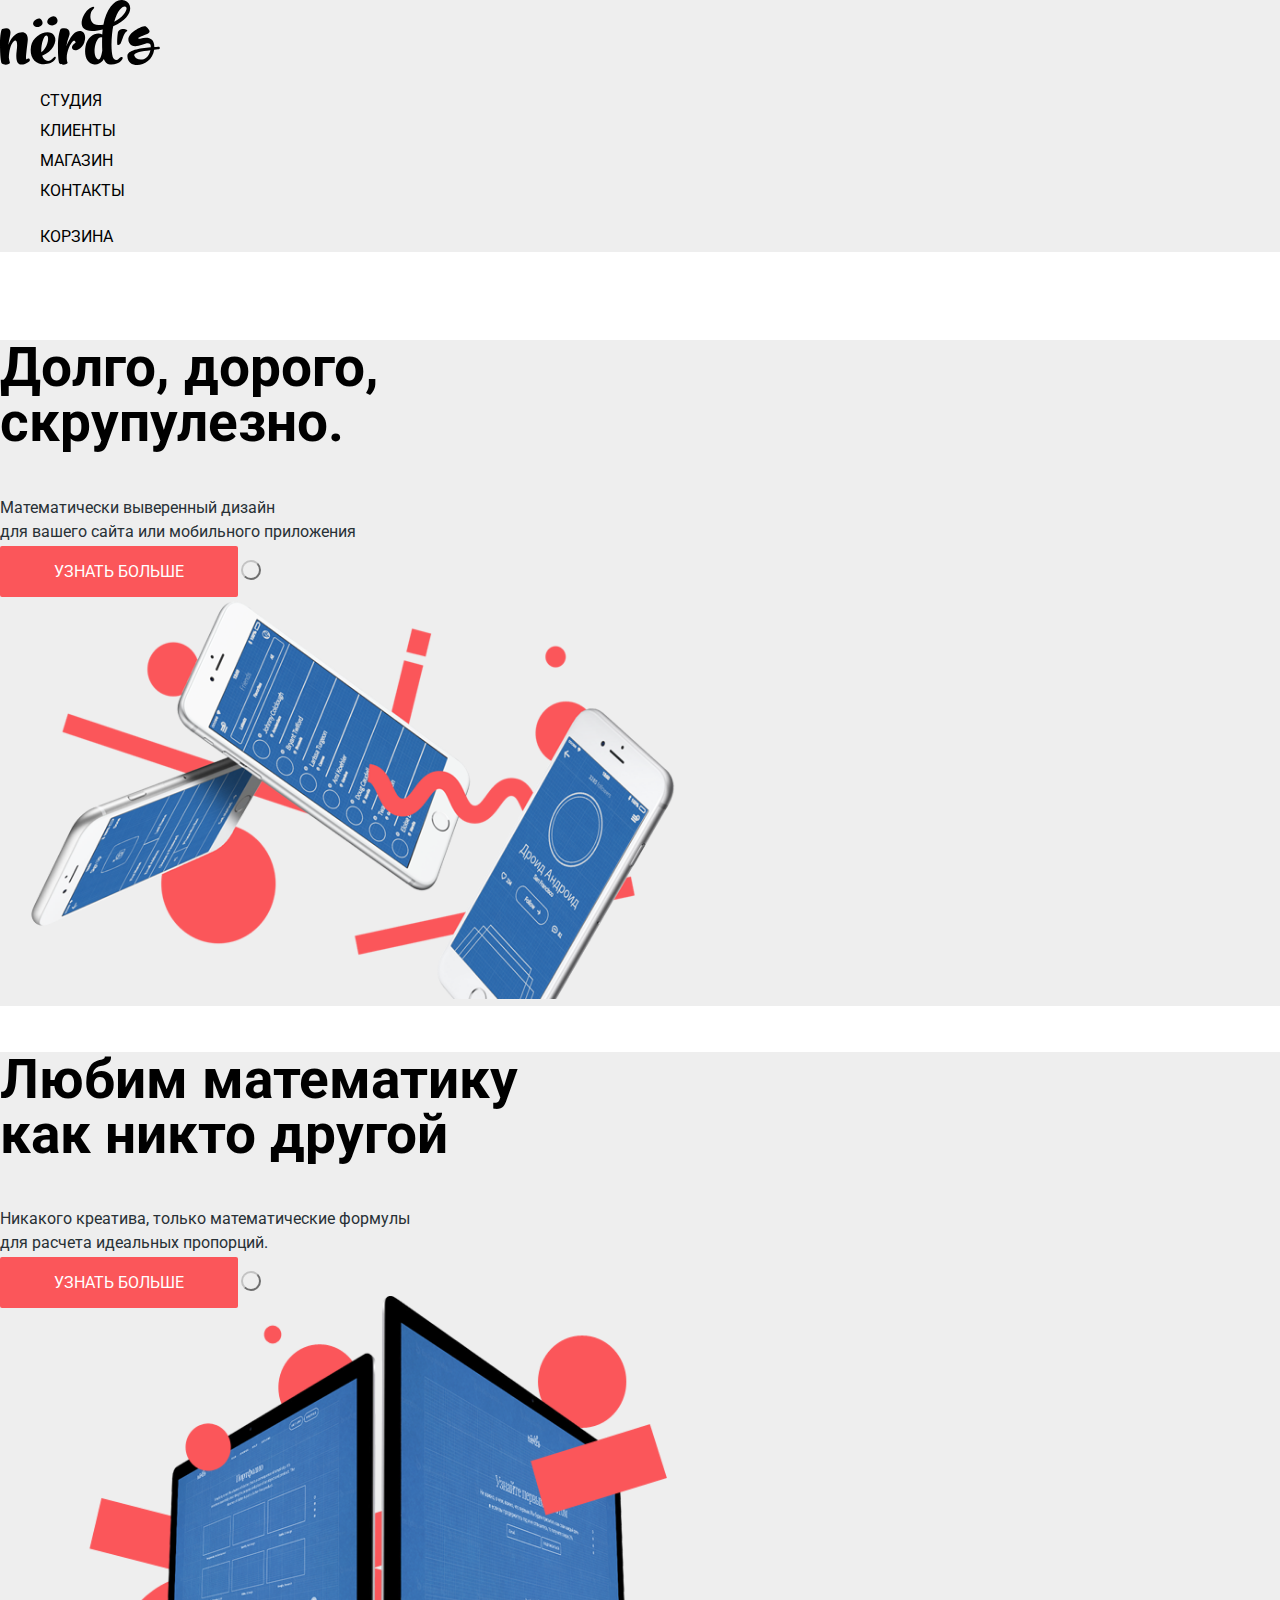
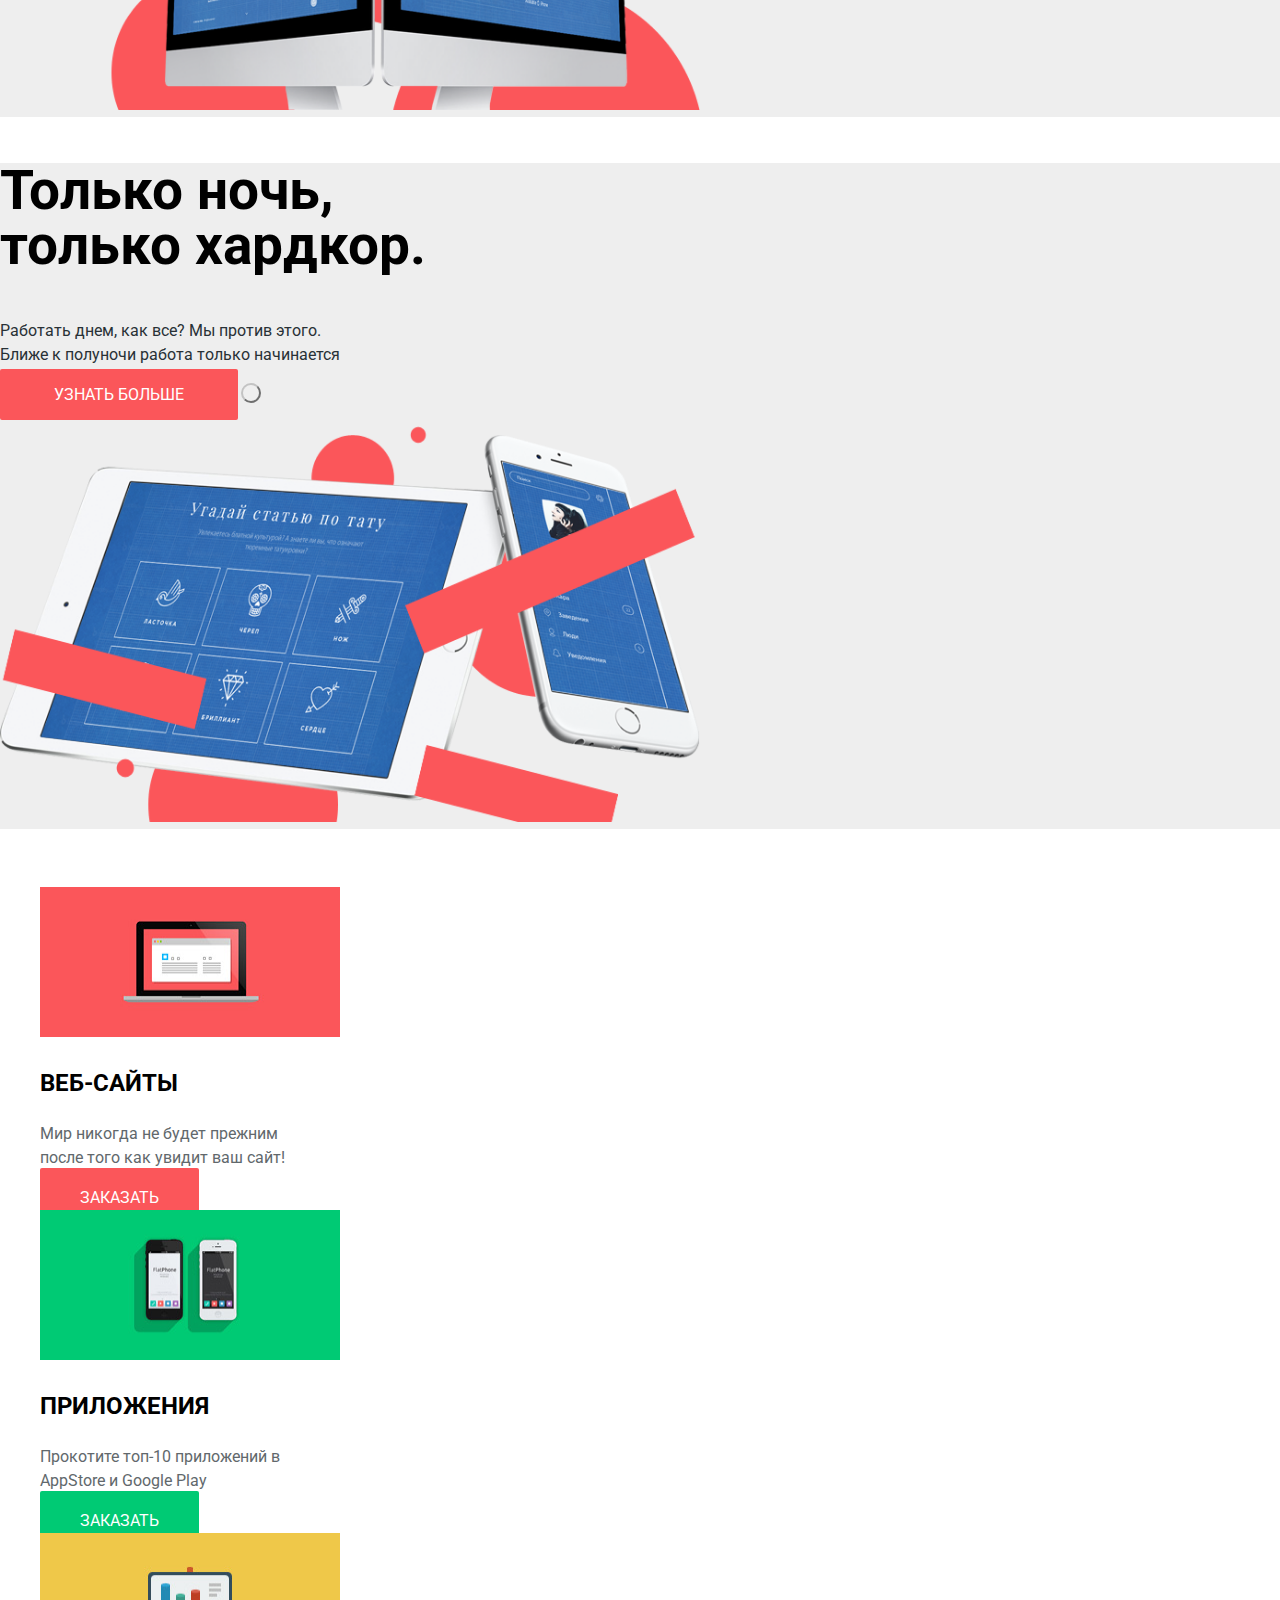
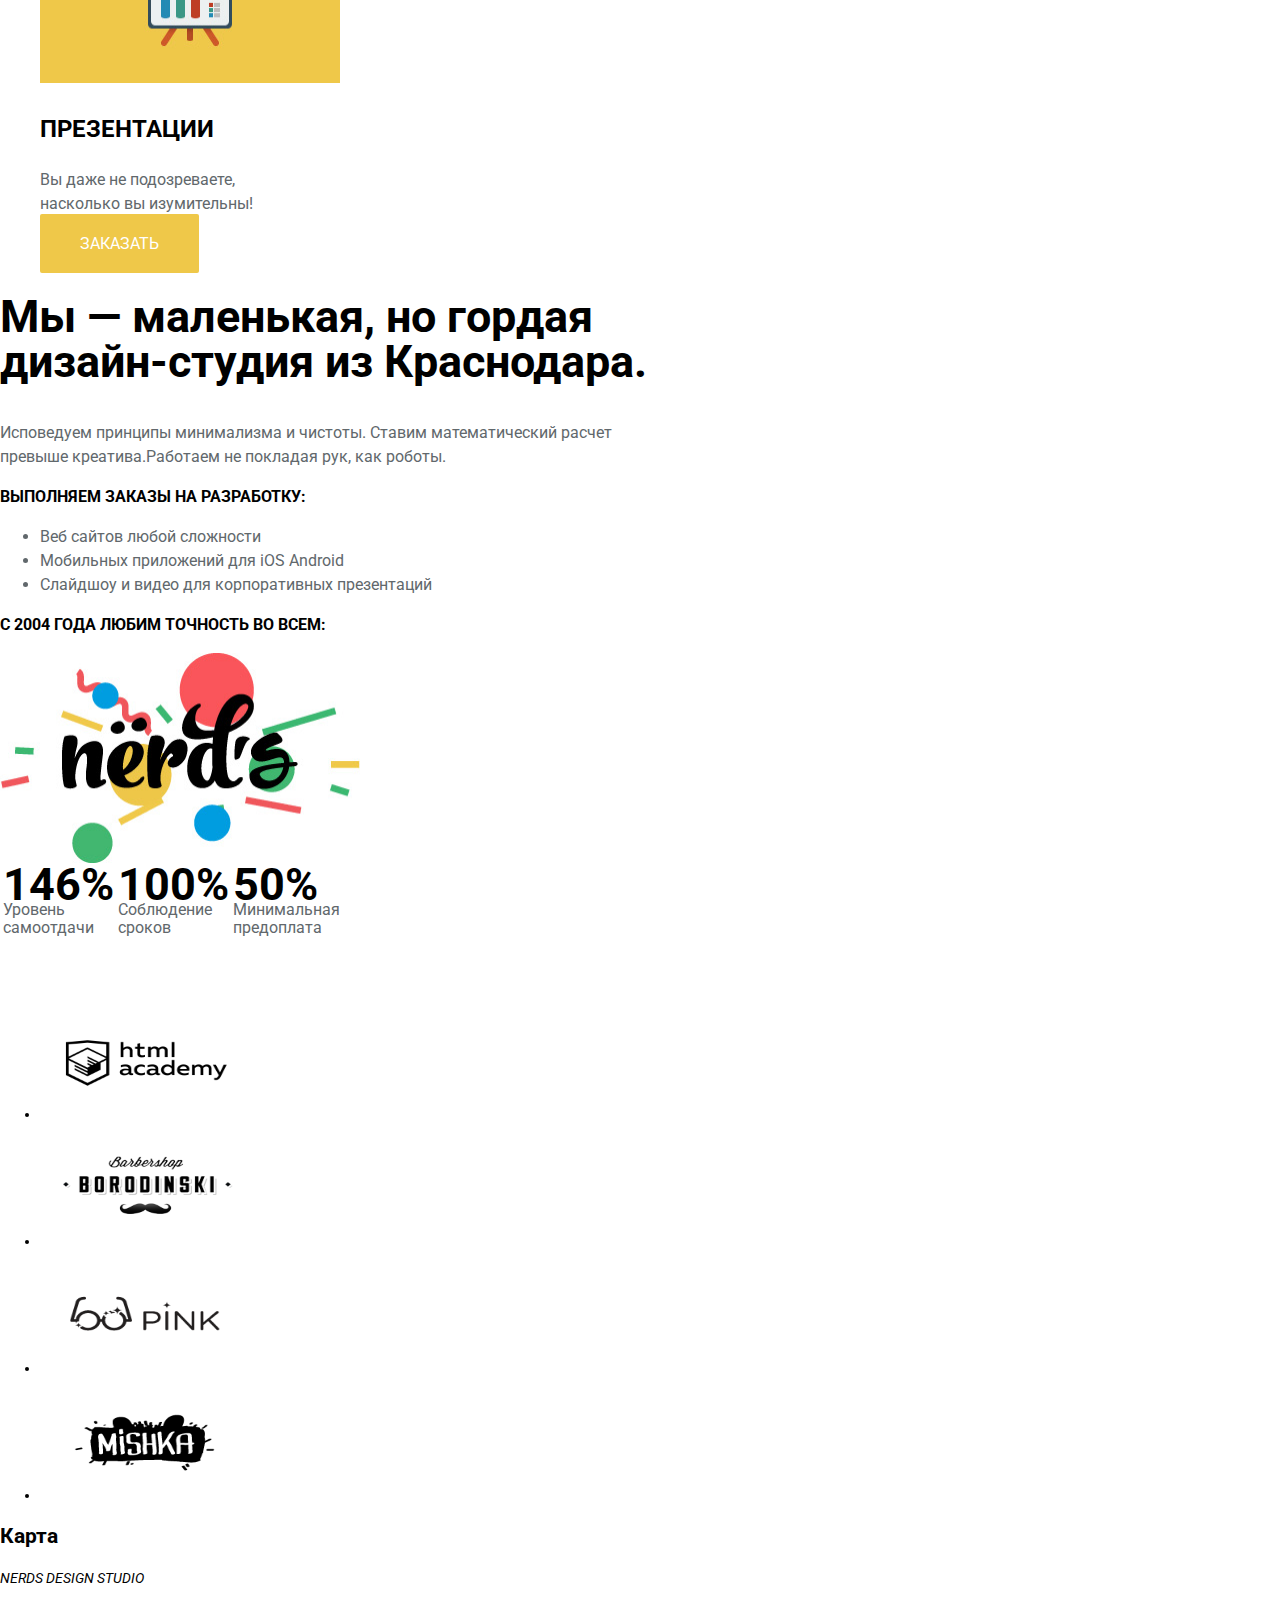
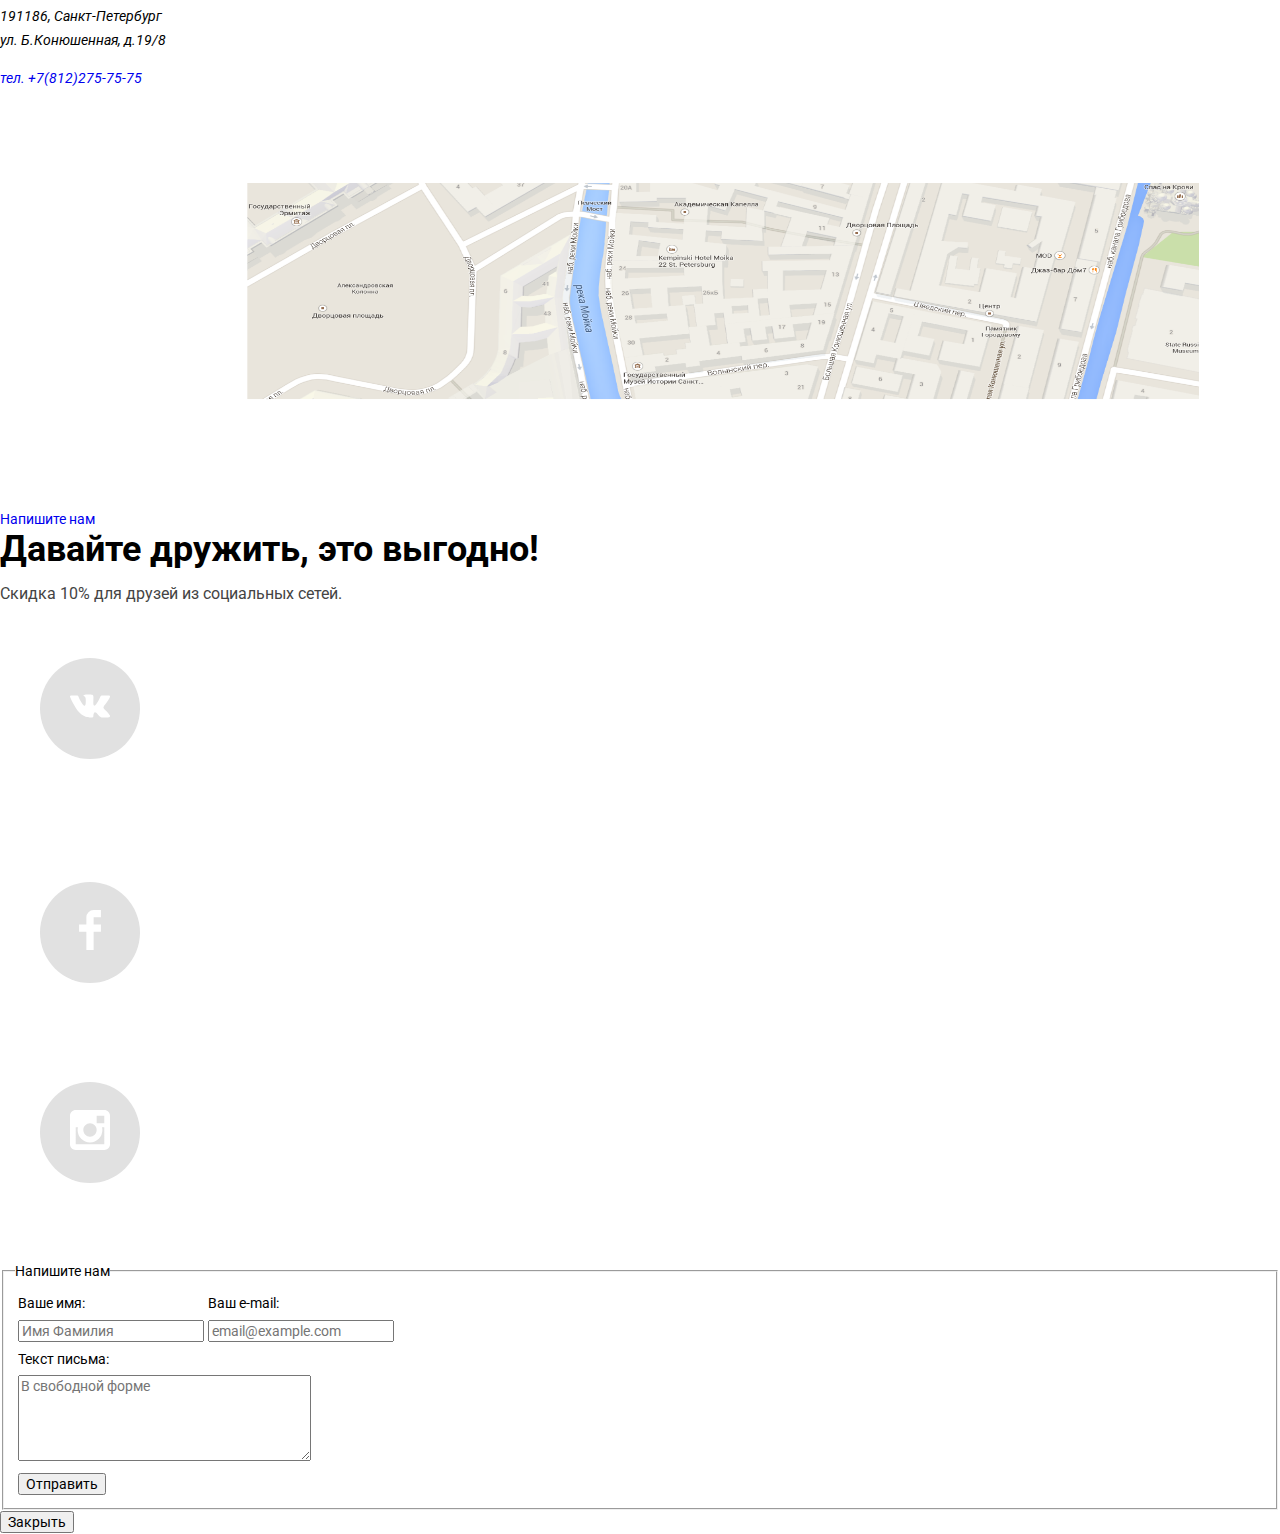
==== commit 555966b3: "изменения" ====
--- a/index.html
+++ b/index.html
@@ -30,7 +30,7 @@
   <main class="container">
   	<h1 class="page-title">Дизайн-студия Нердс</h1>
   	<section class="example">
-  		<h2>Долго,дорого,<br>скурпулезно.</h2>
+  		<h2>Долго, дорого,<br>скрупулезно.</h2>
   		<p>Математически выверенный дизайн<br>
   		 для вашего сайта или мобильного приложения</p>
   		 
@@ -89,7 +89,7 @@
   	</section>	
   		
   	<section class="description">
-  		<h2>Мы-маленькая, но гордая<br> дизайн-студия из Краснодара.</h2>
+  		<h2>Мы — маленькая, но гордая<br> дизайн-студия из Краснодара.</h2>
   		<p>Исповедуем принципы минимализма и чистоты. Ставим математический расчет<br>
   		превыше креатива.Работаем не покладая рук, как роботы.</p>
 
--- a/css/style.css
+++ b/css/style.css
@@ -36,14 +36,19 @@
 .page-title-catalog{
 	color: black;
 	background-color: #eeeeee;
+	font-size:55px;
+	line-height: 55px; 
 
 }
 .filters{
 	list-style: none;
+	font-size: 16px;
+	line-height: 18px;
+	text-transform: uppercase;
 }
 .maket{
-	font-size: 14px;
-	line-height: 28px;
+	font-size: 18px;
+	line-height: 30px;
 	text-transform: uppercase;
 	color: black;
 }
@@ -54,8 +59,8 @@
 	color: #b2b2b2;
 }
 .maket-info{
-	font-size: 12px;
-	line-height: 12px;
+	font-size: 16px;
+	line-height: 18px;
 	color: #afafaf;
 }
 
@@ -65,21 +70,23 @@
 
 .filter-variation{
 	text-transform: uppercase;
-	font-size: 14px;
+	font-size: 18px;
 	font-weight: bold;
+	line-height: 30px;
 }
 .border{
 	border: none;
 }
 .show{
 	color: black;
-	font-size: 12px;
+	font-size: 16px;
 	font-weight: bold;
 	text-transform: uppercase;
-	line-height: 58px;
-
-	padding: 0px 60px;
-	border-radius: 2px;
+	line-height: 18px;
+
+	padding: 10px 60px;
+	border-radius: 2px;
+	border: none;
 	
 	background-color: #eeeeee;
 
@@ -95,11 +102,11 @@
 }
 .catalog-item-price a{
 	color: white;
-	font-size: 12px;
-	text-transform: uppercase;
-	line-height: 58px;
-
-	padding: 20px 30px;
+	font-size: 16px;
+	text-transform: uppercase;
+	line-height:18px;
+
+	padding: 10px 50px;
 	border: 2px white;
 	border-radius: 2px;
 	
@@ -119,22 +126,22 @@
 	background-color: #eeeeee;
 }
 .example h2{
-	font-size: 40px;
+	font-size: 55px;
 	color:black;
-	line-height: 40px;
+	line-height: 55px;
 }
 .example p{
-	font-size: 14px;
-	line-height: 40px;
+	font-size: 16px;
+	line-height: 24px;
 	color: #283136;
 }
 .example a{
-	font-size: 12px;
-	line-height: 20px;
+	font-size: 16px;
+	line-height: 18px;
 	text-transform: uppercase;
 	color: white;
 	background-color: #fb565a;
-	padding: 20px 54px;
+	padding: 16px 54px;
 	border-radius: 2px;
 }
 
@@ -159,12 +166,16 @@
 .site-navigation,
 .user-navigation{
 	list-style: none;
+	font-size: 16px;
+	line-height: 30px;
 
 }
 
 .site-navigation a,
 .user-navigation a{
 	color: black;
+	font-size: 16px;
+	line-height: 30px;
 }
 
 .site-navigation a:hover,
@@ -183,23 +194,33 @@
 	text-transform: uppercase;
 }
 .feature-item-red p{
-	font-size: 12px;
-	color: #61686c;
-	line-height: 16px;	
+	font-size: 16px;
+	color: #61686c;
+	line-height: 24px;	
 }
 .feature-item-green p{
-	font-size: 12px;
-	color: #61686c;
-	line-height: 16px;	
+	font-size: 16px;
+	color: #61686c;
+	line-height: 24px;	
 }
 
 .feature-item-yellow p{
-	font-size: 12px;
-	color: #61686c;
-	line-height: 16px;	
-}
-.feature-item h3{
-	font-size: 20px;
+	font-size: 16px;
+	color: #61686c;
+	line-height: 24px;	
+}
+.feature-item-red h3{
+	font-size: 24px;
+	line-height: 30px;
+	text-transform: uppercase;
+}
+.feature-item-yellow h3{
+	font-size: 24px;
+	line-height: 30px;
+	text-transform: uppercase;
+}
+.feature-item-green h3{
+	font-size: 24px;
 	line-height: 30px;
 	text-transform: uppercase;
 }
@@ -209,9 +230,9 @@
 
 }.feature-item-red a{
 	color: white;
-	font-size: 12px;
-	text-transform: uppercase;
-	line-height: 58px;
+	font-size: 16px;
+	text-transform: uppercase;
+	line-height: 18px;
 
 	padding: 20px 40px;
 	border: 2px white;
@@ -223,9 +244,9 @@
 
 .feature-item-yellow a{
 	color: white;
-	font-size: 12px;
-	text-transform: uppercase;
-	line-height: 58px;
+	font-size: 16px;
+	text-transform: uppercase;
+	line-height: 18px;
 
 	padding: 20px 40px;
 	border: 2px white;
@@ -236,9 +257,9 @@
 }
 .feature-item-green a{
 	color: white;
-	font-size: 12px;
-	text-transform: uppercase;
-	line-height: 58px;
+	font-size: 16px;
+	text-transform: uppercase;
+	line-height: 18px;
 
 	padding: 20px 40px;
 	border: 2px white;
@@ -273,37 +294,38 @@
 
 
 .description h2{
-	font-size: 36px;
-	color: black;
-	line-height: 40px;
+	font-size: 45px;
+	color: black;
+	line-height: 45px;
 }
 
 .description h3{
-	font-size: 12px;
-	color: black;
-	line-height: 36px;
-	text-transform: uppercase;
+	font-size: 16px;
+	color: black;
+	line-height: 24px;
+	text-transform: uppercase;
+	font-weight: bold;
 }
 .description ul{
-	font-size: 12px;
-	color: #61686c;
-	line-height: 36px;
+	font-size: 16px;
+	color: #61686c;
+	line-height: 24px;
 }
 
 .description p{
-	font-size: 12px;
-	color: #61686c;
-	line-height: 16px;
+	font-size: 16px;
+	color: #61686c;
+	line-height: 24px;
 }
 .description .figures{
-	font-size: 36px;
-	color: black;
-	line-height: 30px;
+	font-size: 45px;
+	color: black;
+	line-height: 24px;
 }
 .description .figures2{
-	font-size: 12px;
-	color: #61686c;
-	line-height: 10px;
+	font-size: 16px;
+	color: #61686c;
+	line-height: 18px;
 }
 
 
@@ -313,12 +335,13 @@
 
 .pagination-item a{
 	color: black;
-	font-size: 12px;
+	font-size: 16px;
 	font-weight: bold;
 	text-transform: uppercase;
 	line-height: 40px;
 
-	padding: 10px 15px;
+	padding: 10px 10px;
+
 	border-radius: 2px;
 	
 	background-color: #eeeeee;
@@ -338,17 +361,17 @@
 }
 .social-links-vk a{
 	
-	padding: 50px 40px ;
+	padding:55px 30px 30px;
 	border-radius: 50%;
 
 	background-image: url("img/vk-icon.svg");
 	background-color: #e1e1e1;
-	line-height: 100px;
+	line-height: 200px;
 	
 }
 .social-links-fb a{
 	
-	padding: 50px 40px;
+	padding: 55px 30px 30px;
 	border-radius: 50%;
 	background-image: url("img/fb-icon.svg");
 	background-color: #e1e1e1;
@@ -358,7 +381,7 @@
 
 .social-links-inst a{
 	
-	padding: 50px 40px;
+	padding: 55px 30px 30px;
 
 	border-radius: 50%;
 	background-image: url("img/insta-icon.svg");
@@ -366,16 +389,17 @@
 
 	background-color: #e1e1e1;
 	background-size: auto 100px;
-	line-height: 100px;
+	line-height: 200px;
 	
 }
 .discounts{
-	font-size: 14px;
+	font-size: 16px;
 	color: #444444;
+	line-height: 22px;
 }
 
 .invitation{
-	font-size: 32px;
-	line-height: 16px;
-	color: black;
-}
+	font-size: 36px;
+	line-height: 36px;
+	color: black;
+}
